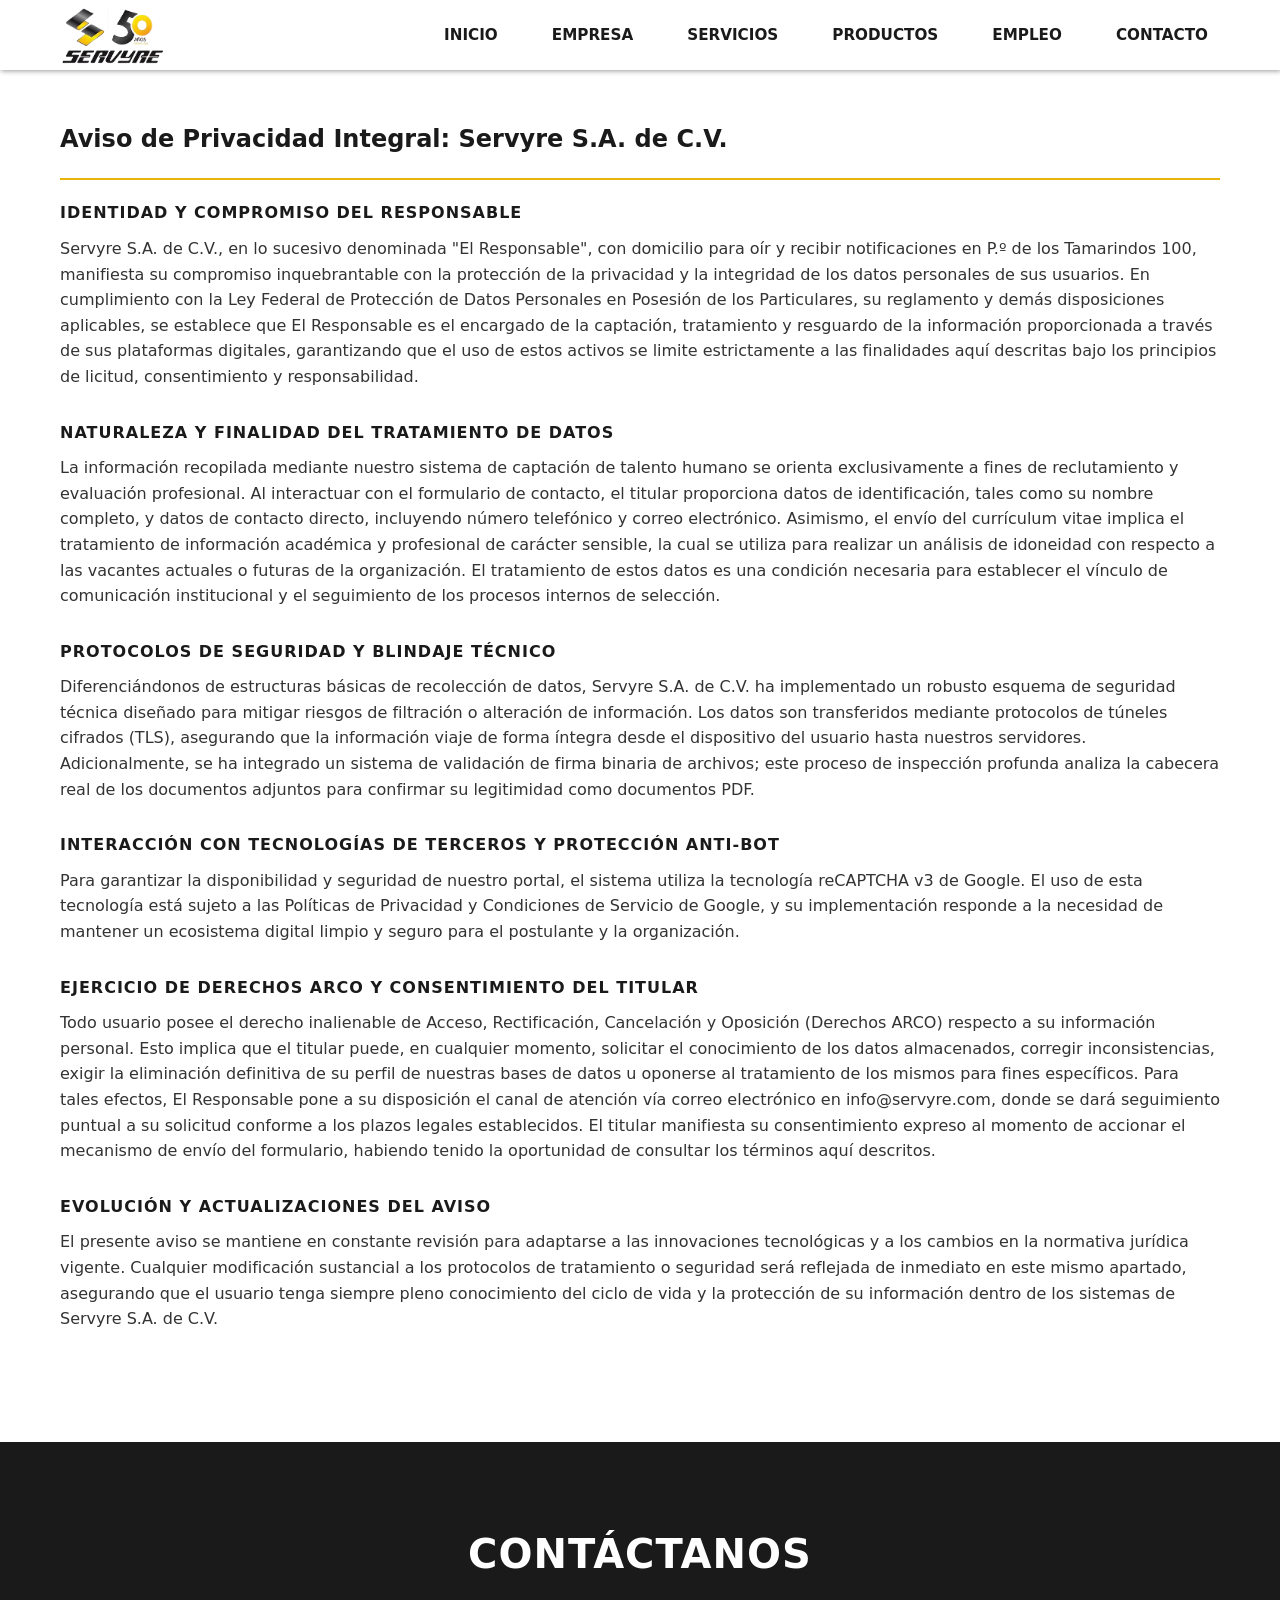
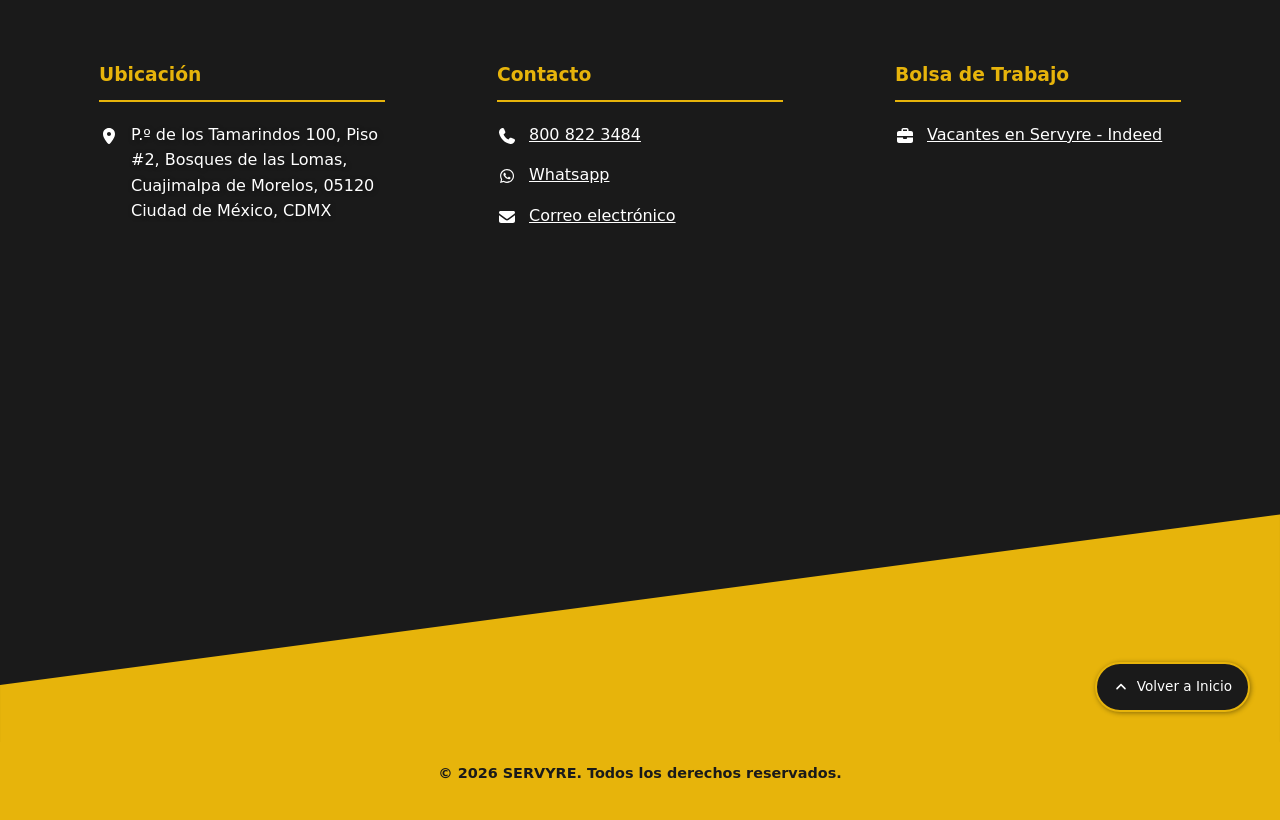
==== aviso-de-privacidad.html @ 7cbb226f "feat: agregar informacion de aviso de privacidad con estilos responsive" ====
<!DOCTYPE html>
<html lang="es">

<head>
    <meta charset="UTF-8">
    <meta name="viewport" content="width=device-width, initial-scale=1.0">
    <meta name="description"
        content="SERVYRE - Líderes en infraestructura vial en México. Especialistas en señalización, semaforización, mantenimiento vial y sistemas inteligentes de transporte. Más de 50 años de experiencia.">
    <!-- CSS principal DESPUÉS -->
    <link rel="stylesheet" href="css/styles.css">
    <!-- Icons -->
    <link rel="icon" href="img/favicon-servyre.png" sizes="32x32" type="image/png">
    <link rel="apple-touch-icon" href="img/favicon-servyre.png">

    <title>SERVYRE - Aviso de Privacidad</title>

</head>

<body>

    <!-- Header -->
    <header>
        <div class="container">
            <nav>
                <a href="index.html" class="logo" aria-label="Inicio - Servyre"></a>
                <div class="nav-links" id="navLinks">
                    <a href="index.html">Inicio</a>
                    <a href="empresa.html">Empresa</a>
                    <a href="#servicios">Servicios</a>
                    <a href="index.html#productos">Productos</a>
                    <a href="empleo.html">Empleo</a>
                    <a href="#contacto">Contacto</a>
                </div>
                <div class="mobile-toggle" id="mobileToggle">
                    <img src="assets/icons/toggle.svg" alt="menu">
                </div>
            </nav>
        </div>
    </header>


    <main>
        <!-- Aviso de Privacidad Section -->
        <section id="inicio" class="privacidad-section">
            <div class="container">
                    <h1>Aviso de Privacidad Integral: Servyre S.A. de C.V.</h1>
                <div class="privacidad-text">
                    <h2>Identidad y Compromiso del Responsable</h2>
                    <p>
                        Servyre S.A. de C.V., en lo sucesivo denominada "El
                        Responsable", con domicilio para oír y recibir notificaciones en P.º de los Tamarindos 100,
                        manifiesta su compromiso inquebrantable con la protección de la privacidad y la integridad de
                        los datos personales de sus usuarios. En cumplimiento con la Ley Federal de Protección de Datos Personales en Posesión de los Particulares, su reglamento y demás disposiciones aplicables, se establece
                        que El Responsable es el encargado de la captación, tratamiento y resguardo de la información
                        proporcionada a través de sus plataformas digitales, garantizando que el uso de estos activos se
                        limite estrictamente a las finalidades aquí descritas bajo los principios de licitud,
                        consentimiento y responsabilidad.
                    </p>
                    <h2>Naturaleza y Finalidad del Tratamiento de Datos</h2>
                    <p>
                        La información recopilada mediante nuestro
                        sistema de captación de talento humano se orienta exclusivamente a fines de reclutamiento y
                        evaluación profesional. Al interactuar con el formulario de contacto, el titular proporciona
                        datos de identificación, tales como su nombre completo, y datos de contacto directo, incluyendo
                        número telefónico y correo electrónico. Asimismo, el envío del currículum vitae implica el
                        tratamiento de información académica y profesional de carácter sensible, la cual se utiliza para
                        realizar un análisis de idoneidad con respecto a las vacantes actuales o futuras de la
                        organización. El tratamiento de estos datos es una condición necesaria para establecer el
                        vínculo de comunicación institucional y el seguimiento de los procesos internos de selección.
                    </p>
                    <h2>Protocolos de Seguridad y Blindaje Técnico</h2>
                    <p>
                        Diferenciándonos de estructuras básicas de
                        recolección de datos, Servyre S.A. de C.V. ha implementado un robusto esquema de seguridad
                        técnica diseñado para mitigar riesgos de filtración o alteración de información. Los datos son
                        transferidos mediante protocolos de túneles cifrados (TLS), asegurando que la información viaje
                        de forma íntegra desde el dispositivo del usuario hasta nuestros servidores. Adicionalmente, se
                        ha integrado un sistema de validación de firma binaria de archivos; este proceso de inspección
                        profunda analiza la cabecera real de los documentos adjuntos para confirmar su legitimidad como
                        documentos PDF.
                    </p>
                    <h2>Interacción con Tecnologías de Terceros y Protección Anti-Bot </h2>
                    <p>
                        Para garantizar la disponibilidad
                        y seguridad de nuestro portal, el sistema utiliza la tecnología reCAPTCHA v3 de Google. El uso de
                        esta tecnología está sujeto a las Políticas de Privacidad y Condiciones de Servicio de Google, y
                        su implementación responde a la necesidad de mantener un ecosistema digital limpio y seguro para
                        el postulante y la organización.
                    </p>
                    <h2>Ejercicio de Derechos ARCO y Consentimiento del Titular</h2>
                    <p>
                        Todo usuario posee el derecho
                        inalienable de Acceso, Rectificación, Cancelación y Oposición (Derechos ARCO) respecto a su
                        información personal. Esto implica que el titular puede, en cualquier momento, solicitar el
                        conocimiento de los datos almacenados, corregir inconsistencias, exigir la eliminación
                        definitiva de su perfil de nuestras bases de datos u oponerse al tratamiento de los mismos para
                        fines específicos. Para tales efectos, El Responsable pone a su disposición el canal de atención
                        vía correo electrónico en info@servyre.com, donde se dará seguimiento puntual a su
                        solicitud conforme a los plazos legales establecidos. El titular manifiesta su consentimiento
                        expreso al momento de accionar el mecanismo de envío del formulario, habiendo tenido la
                        oportunidad de consultar los términos aquí descritos.
                    </p>
                    <h2>Evolución y Actualizaciones del Aviso </h2>
                    <p>
                        El presente aviso se mantiene en constante revisión para
                        adaptarse a las innovaciones tecnológicas y a los cambios en la normativa jurídica vigente.
                        Cualquier modificación sustancial a los protocolos de tratamiento o seguridad será reflejada de
                        inmediato en este mismo apartado, asegurando que el usuario tenga siempre pleno conocimiento del
                        ciclo de vida y la protección de su información dentro de los sistemas de Servyre S.A. de C.V.
                    </p>
                </div>
            </div>
        </div>
        </section>
    </main>

    
    <!-- Footer -->
    <!-- Contact Section -->
    <footer>
        <section id="contacto" class="contact">
            <div class="container">
                <h2>Contáctanos</h2>
                <div class="contact-flex">
                    <div class="contact-texts">
                        <h3>Ubicación</h3>
                        <div class="contact-item">
                            <img src="assets/icons/location.svg" alt="Ubicacion" class="icon">
                            <p>P.º de los Tamarindos 100, Piso #2, Bosques de las Lomas, Cuajimalpa de Morelos, 05120
                                Ciudad
                                de México, CDMX</p>
                        </div>
                    </div>
                    <div class="contact-texts">
                        <h3>Contacto</h3>
                        <div class="contact-item">
                            <img src="assets/icons/phone.svg" alt="Telefono" class="icon">
                            <a href="tel:8008223484">800 822 3484</a>
                        </div>
                        <div class="contact-item">
                            <img src="assets/icons/whatsapp.svg" alt="Telefono" class="icon">
                            <a href="https://wa.me/525514739833" target="_blank">Whatsapp</a>
                        </div>
                        <div class="contact-item">
                            <img src="assets/icons/email.svg" alt="Correo" class="icon">
                            <a
                                href="mailto:info@servyre.com?subject=Consulta%20desde%20la%20Web&body=Hola,%20quisiera%20informaci%C3%B3n%20sobre...">Correo
                                electrónico</a>
                        </div>
                    </div>
                    <div class="contact-texts">
                        <h3>Bolsa de Trabajo</h3>
                        <div class="contact-item">
                            <img src="assets/icons/job.svg" alt="Correo" class="icon">
                            <a href="https://mx.indeed.com/cmp/Grupo-Servyre-S.a-De-C.v" target="_blank">Vacantes en
                                Servyre
                                - Indeed</a>
                        </div>
                    </div>
                </div>

            </div>
            <a href="#inicio" class="btn--inicio" aria-label="Volver al inicio de la página">
                <img src="assets/icons/angle-up.svg" class="icon" alt="">
                Volver a Inicio
            </a>
            <div class="wave"></div>
        </section>

        <div class="footer">
            <div class="container">
                <p>&copy; 2026 SERVYRE. Todos los derechos reservados.</p>
            </div>
        </div>
    </footer>

    <script src="js/script.js" defer></script>
</body>

</html>
---- css/styles.css ----
@font-face {
    font-family: 'Roboto-Regular';
    src: url(../assets/fonts/roboto/Roboto-Regular.woff2) format('woff2');
    font-weight: normal;
    font-style: normal;
    font-display: swap;
}

@font-face {
    font-family: 'Roboto-Bold';
    src: url(../assets/fonts/roboto/Roboto-Bold.woff2) format('woff2');
    font-weight: normal;
    font-style: normal;
    font-display: swap;
}

@font-face {
    font-family: 'Roboto-SemiBold';
    src: url(../assets/fonts/roboto/Roboto-SemiBold.woff2) format('woff2');
    font-weight: normal;
    font-style: normal;
    font-display: swap;
}

@font-face {
    font-family: 'OpenSans-Regular';
    src: url(../assets/fonts/open-sans/OpenSans-Regular.woff2) format('woff2');
    font-weight: normal;
    font-style: normal;
    font-display: swap;
}

@font-face {
    font-family: 'OpenSans-SemiBold';
    src: url(../assets/fonts/open-sans/OpenSans-SemiBold.woff2) format('woff2');
    font-weight: normal;
    font-style: normal;
    font-display: swap;
}



/* VARIABLES */
:root {
    --primary-color: #e7b40b;
    --accent-color: #ffcc00;
    --dark-color: #1a1a1a;
    --light-color: #f4f4f4;
    --white: #ffffff;
    --text-color: #333333;
    --text-light: #666666;
    --font-heading: 'Roboto', system-ui, sans-serif;
    --font-body: 'Open Sans', system-ui, sans-serif;
    --font-text: 'Segoe UI', Tahoma, Geneva, Verdana, sans-serif;
    --section-padding: 80px 0;
    --transition: all 0.3s ease;
    --shadow: 1px 1px 5px rgba(0, 0, 0, 0.400);
    --gradient: linear-gradient(162deg,rgba(26, 26, 26, 1) 65%, rgba(176, 176, 176, 1) 100%);
}

/* RESET Y BASE */
* {
    margin: 0;
    padding: 0;
    box-sizing: border-box;
}

body {
    font-family: var(--font-body);
    color: var(--text-color);
    line-height: 1.6;
    background-color: var(--white);
    overflow-x: hidden;
}

a {
    text-decoration: none;
    color: inherit;
    transition: var(--transition);
}

ul {
    list-style: none;
}

img {
    max-width: 100%;
    height: auto;
    display: block;
}

/* TIPOGRAFÍA */
h1, h2, h3, h4, h5, h6 {
    font-family: var(--font-heading);
    color: var(--dark-color);
    margin-bottom: 20px;
    font-weight: 700;
}

h2 {
    font-size: 2.5rem;
    text-align: center;
    text-transform: uppercase;
    letter-spacing: 1px;
}

p {
    margin-bottom: 15px;
}

/* UTILIDADES */
.container {
    max-width: 1200px;
    margin: 0 auto;
    padding: 0 20px;
}

.mt-10 {
    margin-top: 10px;
}

.hidden {
    display: none !important;
}

.required {
    color: #ff0000;
}

/* BOTONES */
.btn {
    display: inline-block;
    padding: 12px 30px;
    background-color: var(--primary-color);
    color: var(--dark-color);
    font-family: var(--font-heading);
    font-weight: 600;
    text-transform: uppercase;
    letter-spacing: 1px;
    border: 2px solid transparent;
    transition: var(--transition);
}

.btn:hover {
    box-shadow: var(--shadow);
    transform: translateY(-2px);
}

.btn-secundario {
    display: inline-block;
    background-color: var(--primary-color);
    color: var(--dark-color);
    padding: 12px 24px;
    font-family: var(--font-heading);
    font-weight: 600;
    text-transform: uppercase;
    letter-spacing: 0.5px;
    transition: all 0.3s ease;
}

.btn-secundario:hover {
    transform: translateY(-2px);
    box-shadow: 0 8px 20px rgba(0, 0, 0, 0.3);
}

.btn--inicio {
    font-family: var(--font-heading);
    display: flex;
    position: absolute;
    align-items: center;
    bottom: 30px;
    right: 30px;
    font-size: 0.85rem;
    padding: 12px 16px;
    background-color: var(--dark-color);
    border: 2px solid var(--primary-color);
    box-shadow: var(--shadow);
    z-index: 50;
    gap: 8px;
    border-radius: 50px;
    transition: var(--transition);
    color: var(--white);
}

.btn--inicio img {
    margin: 0;
    width: 16px;
    height: 16px;
}

.btn--inicio:hover {
    color: var(--primary-color);
    transform: translateY(-3px);
    box-shadow: 0 8px 20px rgba(0, 0, 0, 0.4);
}

/* TOP INFO BAR */
.top-info-bar {
    display: block;
    position: fixed;
    top: 0;
    left: 0;
    width: 100%;
    background-color: var(--primary-color);
    color: var(--dark-color);
    z-index: 1001;
    padding: 5px 0;
    transition: transform 0.3s ease, opacity 0.3s ease;
}

.top-info-bar.hidden {
    transform: translateY(-100%);
    opacity: 0;
}

.top-info-content {
    display: flex;
    justify-content: right;
    align-items: center;
    gap: 30px;
    flex-wrap: wrap;
}

.top-info-item {
    display: flex;
    align-items: center;
    gap: 8px;
    font-size: 0.9rem;
    font-family: var(--font-body);
    font-weight: 600;
}

.top-info-icon {
    width: 16px;
    height: 16px;
    filter: brightness(0) invert(0);
}

.top-info-item a {
    color: var(--dark-color);
    transition: color 0.3s ease;
}

.top-info-item a:hover {
    color: var(--primary-color);
}

/* HEADER */
header {
    position: fixed;
    top: 0;  /* Por defecto en 0 para todas las páginas */
    left: 0;
    width: 100%;
    background-color: rgba(255, 255, 255, 0.95);
    box-shadow: var(--shadow);
    z-index: 1000;
    padding: 5px 0;
    transition: top 0.3s ease;
}

/* Solo en index.html (con clase .has-top-bar) */
body.has-top-bar header {
    top: 30px;
}

body.has-top-bar header.scrolled {
    top: 0;
}

/* Ocultar top bar en páginas que no la tienen */
body:not(.has-top-bar) .top-info-bar {
    display: none !important;
}

nav {
    display: flex;
    justify-content: space-between;
    align-items: center;
}

.logo {
    background-image: url(../img/logo-servyre.webp);
    background-repeat: no-repeat;
    background-size: contain;
    background-position: left center;
    width: 180px;
    height: 60px;
    flex-shrink: 0;
}

.nav-links {
    display: flex;
    gap: 30px;
    align-items: center;
}

.nav-links a {
    font-family: var(--font-body);
    font-weight: 600;
    color: var(--dark-color);
    font-size: 0.95rem;
    text-transform: uppercase;
    padding: 5px 12px;
    transition: var(--transition);
}

.nav-links a:hover {
    color: var(--primary-color);
}

.nav-links--active {
    border-bottom: 2px solid var(--primary-color);
}

.mobile-toggle {
    display: none;
    font-size: 1.8rem;
    color: var(--primary-color);
    cursor: pointer;
    padding: 8px;
    border-radius: 4px;
    transition: var(--transition);
}

.mobile-toggle:hover {
    background-color: rgba(234, 230, 102, 0.1);
}

.mobile-toggle img {
    width: 24px;
    height: 24px;
    display: block;
}

.mobile-toggle:hover {
    background-color: rgba(234, 230, 102, 0.1);
}

/* HERO SECTION */
.hero {
    position: relative;
    height: 100vh;
    min-height: 600px;
    display: flex;
    align-items: center;
    justify-content: center;
    text-align: center;
    color: var(--white);
    margin-bottom: 0;
    overflow: hidden;
}

.hero-picture {
    position: absolute;
    top: 0;
    left: 0;
    width: 100%;
    height: 100%;
    z-index: 0;
}

.hero-bg-image {
    width: 100%;
    height: 100%;
    object-fit: cover;
    filter: brightness(0.6);
}

.hero::before {
    content: '';
    position: absolute;
    top: 0;
    left: 0;
    width: 100%;
    height: 100%;
    background: linear-gradient(rgba(0, 0, 0, 0.3), rgba(0, 0, 0, 0.6));
    z-index: 1;
}

.hero-content {
    position: relative;
    z-index: 2;
}

.hero-content h1 {
    font-size: 3.5rem;
    color: var(--white);
    margin-bottom: 20px;
    text-transform: uppercase;
    text-shadow: 2px 2px 4px rgba(0, 0, 0, 0.5);
    line-height: 1.2;
}

.hero-content p {
    font-size: 1.2rem;
    margin-bottom: 30px;
    max-width: 800px;
    margin-left: auto;
    margin-right: auto;
    text-shadow: 1px 1px 3px rgba(0, 0, 0, 0.5);
}

/* ABOUT SECTION */
.about {
    padding: var(--section-padding);
    background-color: var(--white);
}

.about-grid {
    display: grid;
    grid-template-columns: 1fr 1fr;
    gap: 50px;
    align-items: center;
}

.about-text h2 {
    text-align: left;
}

.about-text p {
    line-height: 1.8;
    color: var(--text-color);
}

/* EMPRESA SECTION */
.empresa-section {
    background-color: #fff;
    padding: 40px 0 60px;
}

.empresa-header h1 {
    font-size: 2.5rem;
    color: var(--dark-color);
    border-bottom: 2px solid var(--primary-color);
    padding: var(--section-padding);
    padding-bottom: 5px;
    margin-bottom: 50px;
    font-family: var(--font-heading);
}

.empresa-content {
    display: grid;
    grid-template-columns: 1fr 1.2fr;
    gap: 40px;
    align-items: start;
    margin-bottom: 40px;
}

.empresa-text {
    line-height: 1.8;
}

.empresa-text p {
    font-size: 1.05rem;
    color: #555;
    margin: 0;
}

.empresa-image {
    width: 100%;
    margin: 0;
    overflow: hidden;
    border-radius: 2px;
    box-shadow: 0 4px 15px rgba(0, 0, 0, 0.1);
}

.empresa-image img {
    width: 100%;
    height: 100%;
    max-height: 350px;
    object-fit: cover;
    display: block;
    transition: transform 0.3s ease;
}

.empresa-footer {
    line-height: 1.8;
}

.empresa-footer p {
    font-size: 1.05rem;
    color: #555;
    margin: 0;
}

/* EXPERIENCE BANNER */
.experience-section {
    position: relative;
    min-height: 60vh;
    display: flex;
    align-items: center;
    justify-content: center;
    background-image: url(../img/hero-empresa.webp);
    background-position: center;
    background-repeat: no-repeat;
    background-size: cover;
    background-attachment: fixed;
    overflow: hidden;
}

.experience-overlay {
    position: absolute;
    top: 0;
    left: 0;
    width: 100%;
    height: 100%;
    background: linear-gradient(
        135deg,
        rgba(0, 0, 0, 0.7) 0%,
        rgba(0, 0, 0, 0.5) 50%,
        rgba(0, 0, 0, 0.7) 100%
    );
    z-index: 1;
}

.experience-section .container {
    position: relative;
    z-index: 2;
}

.experience-content {
    max-width: 900px;
    margin: 0 auto;
    text-align: center;
    padding: 60px 20px;
}

.experience-title {
    font-size: 2.2rem;
    font-weight: 700;
    line-height: 1.4;
    color: var(--white);
    font-family: var(--font-heading);
    text-shadow: 2px 2px 8px rgba(0, 0, 0, 0.8);
    margin: 0 0 30px 0;
    animation: fadeInUp 0.8s ease-out;
}

.experience-subtitle {
    font-size: 1.15rem;
    font-family: var(--font-body);
    font-weight: 400;
    line-height: 1.7;
    color: #f0f0f0;
    text-shadow: 1px 1px 6px rgba(0, 0, 0, 0.7);
    margin: 0;
    animation: fadeInUp 1s ease-out 0.2s both;
}

@keyframes fadeInUp {
    from {
        opacity: 0;
        transform: translateY(30px);
    }
    to {
        opacity: 1;
        transform: translateY(0);
    }
}

/* CAROUSEL */
.carousel-container {
    position: relative;
    width: 100%;
    height: 400px;
    border-radius: 8px;
    overflow: hidden;
    box-shadow: var(--shadow);
}

.carousel-wrapper {
    position: relative;
    width: 100%;
    height: 100%;
}

.carousel-slide {
    position: absolute;
    top: 0;
    left: 0;
    width: 100%;
    height: 100%;
    opacity: 0;
    transition: opacity 0.6s ease-in-out;
}

.carousel-slide.active {
    opacity: 1;
    z-index: 1;
}

.carousel-slide picture {
    width: 100%;
    height: 100%;
    display: block;
}

.carousel-slide picture img,
.carousel-slide img {
    width: 100%;
    height: 100%;
    object-fit: cover;
}

.carousel-btn {
    position: absolute;
    top: 50%;
    transform: translateY(-50%);
    background-color: rgba(0, 0, 0, 0.5);
    border: none;
    width: 40px;
    height: 40px;
    border-radius: 50%;
    cursor: pointer;
    display: flex;
    align-items: center;
    justify-content: center;
    z-index: 10;
    transition: all 0.3s ease;
    backdrop-filter: blur(4px);
}

.carousel-btn:hover {
    background-color: var(--primary-color);
    transform: translateY(-50%) scale(1.1);
}

.carousel-btn--prev {
    left: 15px;
}

.carousel-btn--next {
    right: 15px;
}

.carousel-indicators {
    position: absolute;
    bottom: 20px;
    left: 50%;
    transform: translateX(-50%);
    display: flex;
    gap: 10px;
    z-index: 10;
}

.indicator {
    width: 12px;
    height: 12px;
    border-radius: 50%;
    border: 2px solid var(--white);
    background-color: rgba(255, 255, 255, 0.3);
    cursor: pointer;
    transition: all 0.3s ease;
    padding: 0;
}

.indicator:hover {
    background-color: rgba(255, 255, 255, 0.6);
    transform: scale(1.2);
}

.indicator.active {
    background-color: var(--primary-color);
    border-color: var(--primary-color);
    width: 30px;
    border-radius: 6px;
}

/* MISIÓN, VISIÓN, VALORES */
.mvv__component {
    width: 100%;
    padding: 60px 20px;
    display: flex;
    flex-direction: column;
    justify-content: center;
    align-items: center;
    gap: 30px;
}

.mvv__component .container {
    max-width: 1200px;
    width: 100%;
    display: flex;
    flex-direction: column;
    align-items: center;
    gap: 30px;
}

.mvv__buttons {
    display: flex;
    flex-direction: row;
    justify-content: center;
    align-items: center;
    width: 100%;
    max-width: 800px;
    gap: 10px;
}

.mvv__button {
    flex: 1;
    background: #fff;
    font-family: var(--font-heading);
    font-size: 1.1rem;
    padding: 1rem 1.5rem;
    border: 2px solid #e0e0e0;
    border-radius: 6px;
    cursor: pointer;
    transition: all 0.3s ease;
    white-space: nowrap;
}

.mvv__button:hover {
    border-color: var(--primary-color);
    transform: translateY(-2px);
}

.mvv__info {
    width: 100%;
    max-width: 900px;
}

.mvv__button--active {
    background: var(--primary-color);
    color: var(--dark-color);
    border-color: var(--primary-color);
    box-shadow: var(--shadow);
    font-weight: bold;
}

.mvv__text {
    display: none;
    opacity: 0;
    padding: 2rem 3rem;
    background: #f9f9f9;
    border-radius: 8px;
    transition: opacity 0.3s ease;
}

.mvv__text--active {
    display: block;
    opacity: 1;
}

.mvv__text p {
    line-height: 1.8;
    font-size: 1.05rem;
    text-align: justify;
}

/* SERVICES SECTION */
.services {
    background: var(--gradient);
    padding: var(--section-padding);
}

.services h2 {
    color: var(--white);
}

.services-grid {
    display: grid;
    grid-template-columns: repeat(auto-fit, minmax(300px, 1fr));
    gap: 30px;
    margin-top: 50px;
}

.service-card {
    background: var(--white);
    padding: 30px;
    border-radius: 8px;
    box-shadow: 0 5px 15px rgba(0, 0, 0, 0.05);
    transition: var(--transition);
    text-align: center;
}

.service-card:hover {
    transform: translateY(-10px);
    box-shadow: 0 15px 30px rgba(0, 0, 0, 0.1);
}

.service-icon {
    margin: 0 auto;
    margin-bottom: 10px;
    width: 40px;
    height: 40px;
}

.service-card h3 {
    font-size: 1.2rem;
    margin-bottom: 15px;
    color: var(--dark-color);
}

.service-card p {
    line-height: 1.6;
    color: var(--text-light);
}

/* PRODUCTS SECTION */
.products {
    padding: 80px 20px;
}

.products-grid {
    display: grid;
    grid-template-columns: repeat(auto-fit, minmax(260px, 1fr));
    grid-auto-rows: auto;
    grid-auto-flow: dense;
    gap: 20px;
    margin-top: 40px;
}

.product-card {
    background-color: #ffffff;
    border-radius: 8px;
    padding: 1.5rem;
    display: flex;
    flex-direction: column;
    justify-content: center;
    box-shadow: var(--shadow);
    transition: transform 0.2s ease, box-shadow 0.2s ease;
}

.product-card:hover {
    box-shadow: -5px 0 0 0 var(--primary-color);
    transform: translateX(5px);
}

.product-card h3 {
    font-size: 1.1rem;
    font-family: var(--font-heading);
    font-weight: 600;
    margin-bottom: 0.8rem;
    line-height: 1.3;
    color: var(--dark-color);
}

.product-card p {
    font-family: var(--font-body);
    font-size: 0.95rem;
    line-height: 1.5;
    color: #555;
}

.product-card--tall {
    grid-row: span 2;
}

/* TIMELINE SECTION */
.timeline-section {
    padding: 80px 0;
    background: linear-gradient(to bottom, #1a1a1a 0%, #2a2a2a 100%);
}

.timeline-section h2 {
    text-align: center;
    font-size: 2.5rem;
    margin-bottom: 10px;
    color: var(--white);
}

.timeline-subtitle {
    text-align: center;
    color: #ccc;
    font-size: 1.1rem;
    margin-bottom: 60px;
}

.timeline {
    position: relative;
    max-width: 960px;
    margin: 0 auto;
    padding: 40px 0;
}

.timeline::before {
    content: '';
    position: absolute;
    left: 50%;
    transform: translateX(-50%);
    width: 2px;
    height: 100%;
    background: linear-gradient(
        to bottom,
        var(--primary-color) 0%,
        var(--primary-color) 100%
    );
    box-shadow: 0 0 8px rgba(234, 230, 102, 0.25);
}

.timeline-item {
    display: grid;
    grid-template-columns: 1fr auto 1fr;
    gap: 25px;
    margin-bottom: 50px;
    align-items: center;
    position: relative;
}

.timeline-item--right .timeline-content {
    grid-column: 1;
    text-align: right;
    padding-right: 20px;
}

.timeline-item--right .timeline-marker {
    grid-column: 2;
}

.timeline-item--right .timeline-image {
    grid-column: 3;
}

.timeline-item--left .timeline-image {
    grid-column: 1;
}

.timeline-item--left .timeline-marker {
    grid-column: 2;
}

.timeline-item--left .timeline-content {
    grid-column: 3;
    text-align: left;
    padding-left: 20px;
}

.timeline-content {
    background: #2a2a2a;
    color: #e0e0e0;
    padding: 18px;
    border-radius: 10px;
    box-shadow: 0 3px 15px rgba(0, 0, 0, 0.08);
    transition: all 0.3s ease;
    position: relative;
}

.timeline-content:hover {
    transform: translateY(-5px);
    box-shadow: 0 6px 25px rgba(0, 0, 0, 0.12);
}

.timeline-item--right .timeline-content::after {
    content: '';
    position: absolute;
    right: -12px;
    top: 50%;
    transform: translateY(-50%);
    width: 0;
    height: 0;
    border-top: 12px solid transparent;
    border-bottom: 12px solid transparent;
    border-left: 12px solid #ffffff;
}

.timeline-item--left .timeline-content::after {
    content: '';
    position: absolute;
    left: -12px;
    top: 50%;
    transform: translateY(-50%);
    width: 0;
    height: 0;
    border-top: 12px solid transparent;
    border-bottom: 12px solid transparent;
    border-right: 12px solid #ffffff;
}

.timeline-year {
    display: inline-block;
    background: var(--primary-color);
    color: var(--dark-color);
    padding: 6px 16px;
    border-radius: 30px;
    font-weight: bold;
    font-size: 0.85rem;
    margin-bottom: 12px;
    font-family: var(--font-heading);
    box-shadow: 0 2px 8px rgba(234, 230, 102, 0.25);
}

.timeline-content h3 {
    font-size: 1.15rem;
    color: var(--white);
    margin-bottom: 10px;
    font-family: var(--font-heading);
    line-height: 1.3;
}

.timeline-content p {
    color: #ccc;
    line-height: 1.6;
    font-size: 0.95rem;
    margin: 0;
}

.timeline-marker {
    position: relative;
    z-index: 10;
}

.timeline-dot {
    width: 18px;
    height: 18px;
    background: var(--primary-color);
    border: 3px solid #fff;
    border-radius: 50%;
    box-shadow: 0 0 0 3px var(--primary-color),
                0 0 15px rgba(234, 230, 102, 0.4);
    transition: all 0.3s ease;
}

.timeline-item:hover .timeline-dot {
    transform: scale(1.2);
    box-shadow: 0 0 0 5px var(--primary-color),
                0 0 25px rgba(234, 230, 102, 0.6);
}

.timeline-image {
    width: 100%;
    height: 180px;
    border-radius: 10px;
    overflow: hidden;
    box-shadow: 0 3px 15px rgba(0, 0, 0, 0.12);
    transition: all 0.3s ease;
}

.timeline-image:hover {
    transform: scale(1.03);
    box-shadow: 0 6px 25px rgba(0, 0, 0, 0.2);
}

.timeline-image img {
    width: 100%;
    height: 100%;
    object-fit: cover;
    display: block;
}

/* CLIENTS SECTION */
.clients-section {
    background-color: #fff;
    padding: var(--section-padding);
}

.clients-text {
    font-family: var(--font-heading);
    display: flex;
    align-items: center;
    justify-content: center;
    text-align: center;
    margin-bottom: 40px;
}

.clients-logos {
    display: flex;
    align-items: center;
    justify-content: center;
    flex-wrap: wrap;
    gap: 30px;
}

.logo-item {
    max-width: 200px;
    max-height: 80px;
    width: 100%;
    height: 100%;
    object-fit: contain;
}

/* UBICACIÓN SECTION */
.ubication {
    width: 100%;
    padding: 60px 0;
    background-color: #fff;
}

.ubication h2 {
    text-align: center;
    font-size: 2.5rem;
    color: var(--dark-color);
    font-family: var(--font-heading);
    margin-bottom: 40px;
    position: relative;
    padding-bottom: 15px;
}

.ubication h2::after {
    content: '';
    position: absolute;
    bottom: 0;
    left: 50%;
    transform: translateX(-50%);
    width: 80px;
    height: 3px;
    background-color: var(--primary-color);
    border-radius: 4px;
}

.ubication-content {
    display: grid;
    grid-template-columns: 1.5fr 1fr 1.2fr;
    gap: 25px;
    align-items: stretch;
}

.ubication-map {
    width: 100%;
    height: 350px;
    border-radius: 6px;
    overflow: hidden;
    box-shadow: 0 8px 25px rgba(0, 0, 0, 0.12);
    transition: all 0.3s ease;
}

.ubication-map:hover {
    box-shadow: 0 12px 35px rgba(0, 0, 0, 0.18);
    transform: translateY(-2px);
}

.ubication-map iframe {
    display: block;
    width: 100%;
    height: 100%;
    border: none;
}

.ubication-info {
    padding: 10px;
    background: linear-gradient(135deg, #fafafa 0%, #ffffff 100%);
    border-radius: 6px;
    border-left: 5px solid var(--primary-color);
    box-shadow: 0 4px 20px rgba(0, 0, 0, 0.08);
    transition: all 0.3s ease;
    display: flex;
    flex-direction: column;
}

.ubication-info:hover {
    box-shadow: 0 6px 28px rgba(0, 0, 0, 0.12);
}

.ubication-address {
    font-size: 1rem;
    color: #444;
    line-height: 1.7;
    margin: 0 0 20px 0;
    font-weight: 600;
}

.ubication-contact {
    display: flex;
    flex-direction: column;
    gap: 12px;
    flex: 1;
}

.ubication-contact .contact-item {
    display: flex;
    align-items: center;
    gap: 12px;
    padding: 12px 14px;
    background-color: #fff;
    border-radius: 6px;
    border: 1px solid #e5e5e5;
    transition: all 0.3s ease;
    cursor: pointer;
}

.ubication-contact .contact-item:hover {
    transform: translateX(8px);
    box-shadow: 0 4px 15px rgba(0, 0, 0, 0.1);
    border-color: var(--primary-color);
    background-color: #fefefe;
}

.ubication-contact .contact-item .icon--ubication {
    width: 22px;
    height: 22px;
    flex-shrink: 0;
    filter: brightness(0) saturate(100%);
    transition: filter 0.3s ease;
}

.ubication-contact .contact-item:hover .icon--ubication {
    filter: brightness(0) saturate(100%) invert(85%) sepia(47%) saturate(523%) hue-rotate(359deg) brightness(98%) contrast(94%);
}

.ubication-contact .contact-item a {
    color: var(--dark-color);
    text-decoration: none;
    font-size: 0.95rem;
    font-weight: 500;
    transition: color 0.3s ease;
}

.ubication-contact .contact-item:hover a {
    color: var(--primary-color);
}

.ubication-image {
    width: 100%;
    height: 350px;
    border-radius: 6px;
    overflow: hidden;
    box-shadow: 0 8px 25px rgba(0, 0, 0, 0.12);
    transition: all 0.3s ease;
}

.ubication-image:hover {
    box-shadow: 0 12px 35px rgba(0, 0, 0, 0.18);
    transform: translateY(-2px);
}

.ubication-image img {
    width: 100%;
    height: 100%;
    object-fit: cover;
    display: block;
    transition: transform 0.4s ease;
}

.ubication-image:hover img {
    transform: scale(1.08);
}

/* CONTACT SECTION */
.contact {
    position: relative;
    min-height: 100vh;
    background-color: var(--dark-color);
    padding: var(--section-padding);
    padding-bottom: 120px;
    color: var(--white);
    text-align: center;
    overflow: hidden;
}

.contact .container {
    position: relative;
    z-index: 20;
}

.contact h2 {
    color: var(--white);
    margin-bottom: 50px;
}

.contact-flex {
    display: flex;
    align-items: flex-start;
    flex-wrap: wrap;
    gap: 3rem;
    justify-content: center;
}

.contact-texts {
    flex: 1;
    min-width: 250px;
    max-width: 350px;
    text-align: left;
    padding: 1.5rem 2rem;
    border-radius: 8px;
}

.contact-texts h3 {
    font-family: var(--font-heading);
    color: var(--primary-color);
    border-bottom: 2px solid var(--primary-color);
    padding-bottom: 10px;
    margin-bottom: 20px;
}

.contact-item {
    display: flex;
    align-items: flex-start;
    gap: 12px;
    margin-bottom: 15px;
}

.icon {
    width: 20px;
    height: 20px;
    flex-shrink: 0;
    margin-top: 4px;
    filter: brightness(0) invert(1);
}

.contact-texts p {
    margin: 0;
    line-height: 1.6;
    font-family: var(--font-body);
    text-shadow: var(--shadow);
}

.contact-texts a {
    text-decoration: underline;
    transition: var(--transition);
}

.contact-texts a:hover {
    color: var(--primary-color);
}

.wave {
    position: absolute;
    bottom: 0;
    right: 0;
    width: 100%;
    height: 250px;
    background: url(../assets/wave-primary.svg);
    background-position: bottom;
    background-size: cover;
    background-repeat: no-repeat;
    z-index: 10;
    pointer-events: none;
}

/* BOLSA DE TRABAJO */
.hero-bolsa {
    min-height: 100vh;
    background: linear-gradient(rgba(0, 0, 0, 0.70), rgba(0, 0, 0, 0.70)), url('../img/bolsa-bg.webp');
    background-size: cover;
    background-position: center;
    background-attachment: fixed;
    display: flex;
    align-items: center;
    justify-content: center;
    color: var(--white);
    margin-bottom: 0;
    padding: 100px 20px 60px;
}

.container-bolsa {
    display: flex;
    align-items: flex-start;
    justify-content: center;
    flex-wrap: wrap;
    padding: 40px 20px;
    gap: 50px;
    max-width: 1400px;
    margin: 0 auto;
}

.bolsa__texts {
    flex: 1;
    min-width: 300px;
    text-align: left;
}

.bolsa__texts h1 {
    color: var(--white);
    font-family: var(--font-heading);
    font-size: 2.5rem;
    margin-bottom: 1.5rem;
    line-height: 1.2;
}

.bolsa__texts p {
    font-family: var(--font-body);
    color: var(--white);
    margin-bottom: 1.2rem;
    line-height: 1.6;
}

.bolsa-texts--warning {
    font-size: 0.85rem;
    font-style: italic;
    margin-bottom: 2rem;
    opacity: 0.9;
}

.bolsa__form {
    flex: 1;
    min-width: 300px;
    max-width: 600px;
    width: 100%;
}

.form {
    background: rgba(255, 255, 255, 0.95);
    backdrop-filter: blur(10px);
    -webkit-backdrop-filter: blur(10px);
    padding: 2.5rem;
    border-radius: 12px;
    box-shadow: 0 20px 60px rgba(0, 0, 0, 0.3);
    border: 1px solid rgba(255, 255, 255, 0.3);
    display: flex;
    flex-direction: column;
    gap: 1.5rem;
}

.form__campo {
    display: flex;
    flex-direction: column;
    gap: 0.5rem;
}

.form__campo label {
    font-family: var(--font-text);
    font-size: 0.9rem;
    font-weight: 600;
    color: var(--dark-color);
}

.form__campo textarea {
    min-height: 90px;
    max-height: 150px;
    resize: none;
}

.form__input {
    font-family: var(--font-body);
    font-size: 0.95rem;
    transition: border 0.2s, box-shadow 0.2s;
    background: rgba(255, 255, 255, 0.9);
    border: 2px solid #d5d5d5;
    padding: 0.9rem 1rem;
}

.form__input:focus {
    outline: none;
    border-color: var(--primary-color);
    box-shadow: 0 0 0 3px rgba(234, 230, 102, 0.15);
}

.form__campo--file {
    position: relative;
    overflow: hidden;
    display: inline-block;
    width: 100%;
}

.form__campo--file input[type=file] {
    position: absolute;
    left: -9999px;
}

.file-label {
    display: flex;
    align-items: center;
    justify-content: center;
    gap: 8px;
    padding: 14px 20px;
    background: #f8f9fa;
    border: 2px dashed #999;
    border-radius: 6px;
    cursor: pointer;
    transition: all 0.3s;
    font-family: var(--font-body);
    font-size: 0.95rem;
    color: var(--dark-color);
}

.file-label:hover {
    background: var(--primary-color);
    border-color: var(--primary-color);
    color: var(--white);
}

.file-name {
    margin-top: 10px;
    font-size: 0.85rem;
    color: #666;
    font-family: var(--font-body);
}

.form__btns {
    display: flex;
    flex-wrap: wrap;
    gap: 15px;
    margin-top: 1rem;
}

.form__btns button {
    flex: 1;
    min-width: 140px;
    padding: 14px 20px;
    color: var(--white);
    font-family: var(--font-heading);
    font-size: 1rem;
    font-weight: 600;
    text-transform: uppercase;
    letter-spacing: 0.5px;
    border: none;
    cursor: pointer;
    transition: all 0.3s ease;
}

.form__btns button[type="submit"] {
    color: var(--dark-color);
}

.form__btns button:hover {
    transform: translateY(-2px);
    box-shadow: 0 8px 20px rgba(0, 0, 0, 0.2);
}

.form__reset {
    background-color: #666;
}

.form__reset:hover {
    background-color: #555;
}

.form__submit {
    background-color: var(--primary-color);
}

.form__submit:hover {
    background-color: #d4c000;
}

.form__submit:disabled {
    background-color: #ccc;
    cursor: not-allowed;
    opacity: 0.6;
}

.form__submit:disabled:hover {
    transform: none;
    box-shadow: none;
}

/* NOTIFICACIONES */
#notificaciones-container {
    position: fixed;
    top: 20px;
    right: 20px;
    z-index: 9999;
    display: flex;
    flex-direction: column;
    gap: 10px;
    pointer-events: none;
}

.notificacion {
    background: white;
    padding: 16px 20px;
    border-radius: 8px;
    box-shadow: 0 10px 40px rgba(0, 0, 0, 0.15);
    display: flex;
    align-items: center;
    gap: 12px;
    min-width: 300px;
    max-width: 400px;
    pointer-events: all;
    animation: slideIn 0.3s ease-out;
    border-left: 4px solid;
    position: relative;
    overflow: hidden;
}

.notificacion::before {
    content: '';
    position: absolute;
    bottom: 0;
    left: 0;
    height: 3px;
    background: currentColor;
    animation: progress 5s linear forwards;
}

.notificacion.success {
    border-color: #10b981;
    color: #065f46;
}

.notificacion.success .notificacion__icono {
    background: #d1fae5;
    color: #10b981;
}

.notificacion.error {
    border-color: #ef4444;
    color: #991b1b;
}

.notificacion.error .notificacion__icono {
    background: #fee2e2;
    color: #ef4444;
}

.notificacion.warning {
    border-color: #f59e0b;
    color: #92400e;
}

.notificacion.warning .notificacion__icono {
    background: #fef3c7;
    color: #f59e0b;
}

.notificacion__icono {
    width: 40px;
    height: 40px;
    border-radius: 50%;
    display: flex;
    align-items: center;
    justify-content: center;
    font-size: 20px;
    flex-shrink: 0;
}

.notificacion__contenido {
    flex: 1;
}

.notificacion__titulo {
    font-weight: 600;
    font-size: 14px;
    margin-bottom: 4px;
    font-family: var(--font-heading);
}

.notificacion__mensaje {
    font-size: 13px;
    opacity: 0.9;
    line-height: 1.4;
    font-family: var(--font-body);
}

.notificacion__cerrar {
    background: none;
    border: none;
    font-size: 20px;
    cursor: pointer;
    opacity: 0.5;
    transition: opacity 0.2s;
    padding: 0;
    width: 24px;
    height: 24px;
    display: flex;
    align-items: center;
    justify-content: center;
    color: inherit;
}

.notificacion__cerrar:hover {
    opacity: 1;
}

.notificacion.saliendo {
    animation: slideOut 0.3s ease-in forwards;
}

@keyframes slideIn {
    from {
        transform: translateX(400px);
        opacity: 0;
    }
    to {
        transform: translateX(0);
        opacity: 1;
    }
}

@keyframes slideOut {
    from {
        transform: translateX(0);
        opacity: 1;
    }
    to {
        transform: translateX(400px);
        opacity: 0;
    }
}

@keyframes progress {
    from {
        width: 100%;
    }
    to {
        width: 0%;
    }
}

/* SPINNER */
#spinner {
    text-align: center;
    padding: 20px;
}

.sk-chase {
    width: 50px;
    height: 50px;
    position: relative;
    animation: sk-chase 2.5s infinite linear both;
    margin: 0 auto;
}

.sk-chase-dot {
    width: 100%;
    height: 100%;
    position: absolute;
    left: 0;
    top: 0;
    animation: sk-chase-dot 2s infinite ease-in-out both;
}

.sk-chase-dot:before {
    content: '';
    display: block;
    width: 25%;
    height: 25%;
    background-color: var(--primary-color);
    border-radius: 100%;
    animation: sk-chase-dot-before 2s infinite ease-in-out both;
}

.sk-chase-dot:nth-child(1) { animation-delay: -1.1s; }
.sk-chase-dot:nth-child(2) { animation-delay: -1s; }
.sk-chase-dot:nth-child(3) { animation-delay: -0.9s; }
.sk-chase-dot:nth-child(4) { animation-delay: -0.8s; }
.sk-chase-dot:nth-child(5) { animation-delay: -0.7s; }
.sk-chase-dot:nth-child(6) { animation-delay: -0.6s; }
.sk-chase-dot:nth-child(1):before { animation-delay: -1.1s; }
.sk-chase-dot:nth-child(2):before { animation-delay: -1s; }
.sk-chase-dot:nth-child(3):before { animation-delay: -0.9s; }
.sk-chase-dot:nth-child(4):before { animation-delay: -0.8s; }
.sk-chase-dot:nth-child(5):before { animation-delay: -0.7s; }
.sk-chase-dot:nth-child(6):before { animation-delay: -0.6s; }

@keyframes sk-chase {
    100% { transform: rotate(360deg); }
}

@keyframes sk-chase-dot {
    80%, 100% { transform: rotate(360deg); }
}

@keyframes sk-chase-dot-before {
    50% { transform: scale(0.4); }
    100%, 0% { transform: scale(1); }
}

/* FOOTER */
.footer {
    background-color: var(--primary-color);
    color: var(--dark-color);
    padding: 20px 0;
    text-align: center;
}

.footer p {
    font-size: 0.9rem;
    font-weight: 600;
}

/* ANIMACIONES */
.fade-in-section {
    opacity: 0;
    transform: translateY(20px);
    transition: opacity 0.6s ease-out, transform 0.6s ease-out;
    will-change: opacity, visibility;
}

.fade-in-section.visible {
    opacity: 1;
    transform: none;
}


/* AVISO DE PRIVACIDAD */
.privacidad-section {
    padding: var(--section-padding);
}

.privacidad-section h1 {
    border-bottom: 2px solid var(--primary-color);
    padding: 40px 0 20px;
}

.privacidad-text {
    display: flex;
    flex-wrap: wrap;
}

.privacidad-text h2 {
    font-size: var(--font-heading);
    margin-bottom: 10px;
}

.privacidad-text p {
    margin: 0 0 30px;
}




/* RESPONSIVE - MOSTRAR TOGGLE MENU (900px y menos) */
@media (max-width: 900px) {
    .mobile-toggle {
        display: block;
        z-index: 1002;
        position: relative;
    }

    .nav-links {
        position: fixed;
        right: -100%;
        top: 70px;
        height: calc(100vh - 70px);
        background-color: rgba(255, 255, 255, 0.98);
        backdrop-filter: blur(10px);
        -webkit-backdrop-filter: blur(10px);
        flex-direction: column;
        width: 280px;
        align-items: center;
        justify-content: flex-start;
        padding-top: 40px;
        transition: right 0.4s ease;
        box-shadow: -5px 0 20px rgba(0, 0, 0, 0.1);
        gap: 0;
        z-index: 999;
    }

    /* Para páginas CON top-info-bar */
    body.has-top-bar .nav-links {
        top: 100px;
        height: calc(100vh - 100px);
    }

    /* Cuando scrollea en páginas con top-info-bar */
    body.has-top-bar header.scrolled .nav-links {
        top: 70px;
        height: calc(100vh - 70px);
    }

    .nav-links a {
        width: 100%;
        text-align: center;
        padding: 18px 20px;
        border-bottom: 1px solid rgba(0, 0, 0, 0.05);
        font-size: 1rem;
    }

    .nav-links.active {
        right: 0;
    }
}

/* RESPONSIVE - TABLETS 1024px */
@media (max-width: 1024px) {
    :root {
        --section-padding: 60px 0;
    }

    .container {
        padding: 0 30px;
    }

    h2 {
        font-size: 2.2rem;
    }

    .hero-content h1 {
        font-size: 3rem;
    }

    .hero-content p {
        font-size: 1.1rem;
    }

    .about-grid {
        gap: 40px;
    }

    .services-grid {
        grid-template-columns: repeat(auto-fit, minmax(280px, 1fr));
        gap: 25px;
    }

    .products-grid {
        grid-template-columns: repeat(auto-fit, minmax(240px, 1fr));
    }

    .mvv__buttons {
        max-width: 700px;
    }

    .mvv__text {
        padding: 2rem;
    }

    .carousel-container {
        height: 350px;
    }

    .empresa-section {
        padding: 40px 0;
    }

    .empresa-header h1 {
        font-size: 2.2rem;
        margin-bottom: 40px;
    }

    .empresa-content {
        gap: 30px;
        margin-bottom: 35px;
    }

    .empresa-text p,
    .empresa-footer p {
        font-size: 1rem;
    }

    .empresa-image img {
        max-height: 300px;
    }

    .experience-section {
        min-height: 55vh;
    }

    .experience-title {
        font-size: 2rem;
    }

    .experience-subtitle {
        font-size: 1.1rem;
    }

    .timeline {
        max-width: 90%;
    }

    .timeline-item {
        gap: 25px;
        margin-bottom: 40px;
    }

    .timeline-content {
        padding: 16px;
    }

    .timeline-content h3 {
        font-size: 1.05rem;
    }

    .timeline-content p {
        font-size: 0.9rem;
    }

    .timeline-image {
        height: 160px;
    }

    .timeline-dot {
        width: 16px;
        height: 16px;
    }

    .ubication {
        padding: 55px 0;
    }

    .ubication h2 {
        font-size: 2.3rem;
        margin-bottom: 35px;
    }

    .ubication-content {
        gap: 22px;
    }

    .ubication-map,
    .ubication-image {
        height: 320px;
    }

    .ubication-info {
        padding: 22px;
    }

    .hero-bolsa {
        padding: 90px 20px 50px;
    }

    .container-bolsa {
        gap: 40px;
        padding: 30px 20px;
    }

    .bolsa__texts h1 {
        font-size: 2.2rem;
    }

    .form {
        padding: 2rem;
    }
}

/* RESPONSIVE - TABLETS 768px */
@media (max-width: 768px) {
    /* Top info bar - solo visible en tablets (571px - 768px) */
    .top-info-bar {
        padding: 8px 0;
    }
    
    .top-info-content {
        gap: 15px;
        padding: 2px 15px;
        justify-content: center;
    }

    .top-info-item {
        font-size: 0.85rem;
    }

    .top-info-icon {
        width: 14px;
        height: 14px;
    }

    /* Header */
    header {
        padding: 10px 0;
    }

    /* Logo más pequeño en tablets */
    .logo {
        width: 150px;
        height: 50px;
    }

    /* Hero */
    .hero {
        min-height: 100vh;
        background-attachment: scroll;
        padding: 0 20px;
    }

    .hero-content h1 {
        font-size: 2.2rem;
    }

    .hero-content p {
        font-size: 1rem;
        max-width: 600px;
    }

    /* About */
    .about {
        padding: 60px 0;
    }

    .about-grid {
        grid-template-columns: 1fr;
        gap: 30px;
    }

    .about-text h2 {
        text-align: center;
    }

    /* MVV */
    .mvv__component {
        margin: 40px auto;
        gap: 20px;
    }

    .mvv__buttons {
        flex-direction: column;
        width: 100%;
        max-width: 400px;
    }

    .mvv__button {
        width: 100%;
        padding: 0.9rem 1.2rem;
        font-size: 1rem;
    }

    .mvv__text {
        padding: 1.5rem;
    }

    .mvv__text p {
        font-size: 1rem;
        text-align: left;
    }

    /* Services */
    .services {
        padding: 60px 0;
    }

    .services h2 {
        font-size: 2rem;
    }

    .services-grid {
        grid-template-columns: 1fr;
        gap: 20px;
        margin-top: 30px;
    }

    .service-card {
        padding: 25px;
    }

    .service-icon {
        font-size: 2.5rem;
    }

    /* Products */
    .products {
        padding: 60px 20px;
    }

    .products h2 {
        font-size: 2rem;
    }

    .products-grid {
        grid-template-columns: 1fr;
        gap: 15px;
    }

    .product-card--tall {
        grid-row: span 1;
    }

    /* Contact */
    .contact {
        padding: 60px 0 200px;
    }

    .contact h2 {
        font-size: 2rem;
        margin-bottom: 30px;
    }

    .contact-flex {
        flex-direction: column;
        gap: 1.5rem;
    }

    .contact-texts {
        max-width: 100%;
        padding: 1.2rem 1.5rem;
    }

    .wave {
        height: 180px;
    }

    .btn--inicio {
        bottom: 20px;
        right: 20px;
        font-size: 0.75rem;
        padding: 10px 14px;
    }

    /* Carousel */
    .carousel-container {
        height: 300px;
    }

    .carousel-btn {
        width: 40px;
        height: 40px;
        font-size: 1rem;
    }

    .carousel-btn--prev {
        left: 10px;
    }

    .carousel-btn--next {
        right: 10px;
    }

    .carousel-indicators {
        bottom: 15px;
    }

    .indicator {
        width: 10px;
        height: 10px;
    }

    .indicator.active {
        width: 24px;
    }

    /* Empresa */
    .empresa-section {
        padding: 60px 0;
    }

    .empresa-header h1 {
        font-size: 1.8rem;
        border-bottom-width: 2px;
        padding-bottom: 12px;
        margin-bottom: 30px;
    }

    .empresa-content {
        grid-template-columns: 1fr;
        gap: 25px;
        margin-bottom: 30px;
    }

    .empresa-text p,
    .empresa-footer p {
        font-size: 0.95rem;
        line-height: 1.7;
    }

    .empresa-image {
        border-radius: 6px;
    }

    .empresa-image img {
        max-height: 250px;
    }

    /* Experience */
    .experience-section {
        min-height: 50vh;
        background-attachment: scroll;
    }

    .experience-content {
        padding: 50px 20px;
    }

    .experience-title {
        font-size: 1.8rem;
        margin-bottom: 25px;
        line-height: 1.3;
    }

    .experience-subtitle {
        font-size: 1.05rem;
        line-height: 1.6;
    }

    /* Timeline */
    .timeline::before {
        left: 15px;
    }

    .timeline-item {
        grid-template-columns: 30px 1fr;
        gap: 20px;
        margin-bottom: 50px;
    }

    .timeline-item--right .timeline-marker,
    .timeline-item--left .timeline-marker {
        grid-column: 1;
        grid-row: 1;
    }

    .timeline-item--right .timeline-content,
    .timeline-item--left .timeline-content {
        grid-column: 2;
        grid-row: 1;
        text-align: left;
        padding: 20px;
    }

    .timeline-item--right .timeline-image,
    .timeline-item--left .timeline-image {
        grid-column: 2;
        grid-row: 2;
        margin-top: 15px;
        height: 160px;
    }

    .timeline-content::after {
        display: none;
    }

    .timeline-year {
        font-size: 0.85rem;
        padding: 6px 15px;
    }

    .timeline-content h3 {
        font-size: 1.1rem;
    }

    .timeline-content p {
        font-size: 0.95rem;
    }

    .timeline-dot {
        width: 14px;
        height: 14px;
        border-width: 2px;
    }

    /* Ubicación */
    .ubication {
        padding: 50px 0;
    }

    .ubication h2 {
        font-size: 1.8rem;
        margin-bottom: 30px;
        padding-bottom: 12px;
    }

    .ubication h2::after {
        width: 60px;
        height: 2px;
    }

    .ubication-content {
        grid-template-columns: 1fr;
        grid-template-rows: auto;
        gap: 22px;
    }

    .ubication-map,
    .ubication-info,
    .ubication-image {
        grid-column: 1;
        grid-row: auto;
    }

    .ubication-map {
        height: 300px;
        border-radius: 6px;
    }

    .ubication-info {
        padding: 20px;
        background: #f9f9f9;
        border-radius: 6px;
    }

    .ubication-address {
        font-size: 0.98rem;
        margin-bottom: 18px;
    }

    .ubication-contact {
        gap: 12px;
    }

    .ubication-contact .contact-item {
        padding: 11px;
    }

    .ubication-image {
        height: 220px;
        border-radius: 8px;
    }

    /* Bolsa */
    .hero-bolsa {
        min-height: auto;
        padding: 90px 15px 40px;
        background-attachment: scroll;
    }

    .container-bolsa {
        flex-direction: column;
        gap: 30px;
        padding: 20px 15px;
    }

    .bolsa__texts {
        text-align: center;
        min-width: 100%;
    }

    .bolsa__texts h1 {
        font-size: 1.8rem;
        margin-bottom: 1rem;
    }

    .bolsa__texts p {
        font-size: 0.95rem;
        margin-bottom: 1rem;
    }

    .bolsa-texts--warning {
        font-size: 0.8rem;
        margin-bottom: 1.5rem;
    }

    .btn-secundario {
        padding: 10px 20px;
        font-size: 0.9rem;
    }

    .bolsa__form {
        max-width: 100%;
        min-width: 100%;
    }

    .form {
        padding: 1.8rem 1.5rem;
        gap: 1.2rem;
        border-radius: 8px;
    }

    .form__campo label {
        font-size: 0.85rem;
    }

    .form__input {
        font-size: 0.9rem;
        padding: 0.8rem;
    }

    .form__campo textarea {
        min-height: 100px;
    }

    .file-label {
        padding: 12px 16px;
        font-size: 0.9rem;
    }

    .form__btns {
        flex-direction: column;
        gap: 12px;
    }

    .form__btns button {
        width: 100%;
        min-width: 100%;
        padding: 12px;
        font-size: 0.95rem;
    }

    #notificaciones-container {
        top: 10px;
        right: 10px;
        left: 10px;
    }

    .notificacion {
        min-width: auto;
        max-width: none;
    }

    .sk-chase {
        width: 40px;
        height: 40px;
    }
}

/* RESPONSIVE - MÓVILES (570px y menos) - Ocultar top bar */
@media (max-width: 570px) {
    /* Ocultar completamente la barra de información en móviles */
    .top-info-bar {
        display: none !important;
    }

    /* Header vuelve a top: 0 en móviles */
    body.has-top-bar header {
        top: 0 !important;
    }

    header.scrolled {
        top: 0 !important;
    }

    /* Ajustar nav-links para móviles sin la barra superior */
    body.has-top-bar .nav-links {
        top: 70px !important;
        height: calc(100vh - 70px) !important;
    }

    body.has-top-bar header.scrolled .nav-links {
        top: 70px !important;
        height: calc(100vh - 70px) !important;
    }
}

/* RESPONSIVE - MÓVILES 480px */
@media (max-width: 480px) {
    :root {
        --section-padding: 50px 0;
    }
    /* Header */
    header {
        padding: 14px 0;
    }

    .container {
        padding: 0 15px;
    }

    h2 {
        font-size: 1.8rem;
    }

    .logo {
        width: 130px;
        height: 45px;
    }

    .nav-links {
        width: 100%;
    }

    /* Hero */
    .hero {
        min-height: 100vh;
    }

    .hero-content h1 {
        font-size: 1.8rem;
    }

    .hero-content p {
        font-size: 0.95rem;
        margin-bottom: 25px;
    }

    .btn {
        padding: 10px 24px;
        font-size: 0.9rem;
    }

    /* About */
    .about {
        padding: 50px 0;
    }

    .about-text p {
        font-size: 0.95rem;
    }

    /* MVV */
    .mvv__component {
        margin: 30px auto;
    }

    .mvv__button {
        padding: 0.8rem 1rem;
        font-size: 0.95rem;
    }

    .mvv__text {
        padding: 1.2rem;
    }

    .mvv__text p {
        font-size: 0.95rem;
        line-height: 1.7;
    }

    /* Services */
    .services {
        padding: 50px 0;
    }

    .service-card {
        padding: 20px;
    }

    .service-card h3 {
        font-size: 1.1rem;
    }

    .service-card p {
        font-size: 0.9rem;
    }

    /* Products */
    .products {
        padding: 50px 15px;
    }

    .product-card {
        padding: 1.2rem;
    }

    .product-card h3 {
        font-size: 1rem;
    }

    .product-card p {
        font-size: 0.9rem;
    }

    /* Contact */
    .contact {
        padding: 50px 0 180px;
    }

    .contact h2 {
        font-size: 1.8rem;
    }

    .contact-texts {
        padding: 1rem 1.2rem;
    }

    .contact-texts h3 {
        font-size: 1.1rem;
    }

    .contact-item {
        font-size: 0.9rem;
    }

    .wave {
        height: 150px;
    }

    .btn--inicio {
        bottom: 15px;
        right: 15px;
        padding: 8px 12px;
        font-size: 0.7rem;
        gap: 6px;
    }

    .btn--inicio img {
        width: 14px;
        height: 14px;
    }

    /* Carousel */
    .carousel-container {
        height: 250px;
    }

    .carousel-btn {
        width: 35px;
        height: 35px;
        font-size: 0.9rem;
    }

    .carousel-btn--prev {
        left: 8px;
    }

    .carousel-btn--next {
        right: 8px;
    }

    .carousel-indicators {
        bottom: 12px;
        gap: 8px;
    }

    .indicator {
        width: 8px;
        height: 8px;
    }

    .indicator.active {
        width: 20px;
    }

    /* Empresa */
    .empresa-section {
        padding: 50px 0;
    }

    .empresa-header h1 {
        font-size: 1.5rem;
        padding-bottom: 10px;
        margin-bottom: 25px;
    }

    .empresa-content {
        gap: 20px;
        margin-bottom: 25px;
    }

    .empresa-text p,
    .empresa-footer p {
        font-size: 0.9rem;
        line-height: 1.6;
    }

    .empresa-image {
        border-radius: 4px;
    }

    .empresa-image img {
        max-height: 220px;
    }

    /* Experience */
    .experience-section {
        min-height: 45vh;
        background-attachment: scroll;
        background-position: center center;
    }

    .experience-overlay {
        background: linear-gradient(
            to bottom,
            rgba(0, 0, 0, 0.75) 0%,
            rgba(0, 0, 0, 0.65) 100%
        );
    }

    .experience-content {
        padding: 40px 15px;
        max-width: 100%;
    }

    .experience-title {
        font-size: 1.5rem;
        margin-bottom: 20px;
        line-height: 1.3;
        text-shadow: 2px 2px 6px rgba(0, 0, 0, 0.9);
    }

    .experience-subtitle {
        font-size: 0.95rem;
        line-height: 1.6;
        text-shadow: 1px 1px 4px rgba(0, 0, 0, 0.8);
    }

    /* Timeline */
    .timeline-section {
        padding: 50px 0;
    }

    .timeline-section h2 {
        font-size: 2rem;
    }

    .timeline-subtitle {
        font-size: 1rem;
        margin-bottom: 40px;
    }

    .timeline::before {
        left: 12px;
        width: 2px;
    }

    .timeline-item {
        grid-template-columns: 25px 1fr;
        gap: 15px;
        margin-bottom: 35px;
    }

    .timeline-content {
        padding: 16px;
    }

    .timeline-content h3 {
        font-size: 0.95rem;
    }

    .timeline-content p {
        font-size: 0.85rem;
    }

    .timeline-image {
        height: 140px;
        margin-top: 12px;
    }

    .timeline-dot {
        width: 12px;
        height: 12px;
        border-width: 2px;
    }

    /* Ubicación */
    .ubication {
        padding: 40px 0;
    }

    .ubication h2 {
        font-size: 1.5rem;
        margin-bottom: 25px;
        padding-bottom: 10px;
    }

    .ubication h2::after {
        width: 50px;
    }

    .ubication-content {
        gap: 18px;
    }

    .ubication-map {
        height: 260px;
        border-radius: 6px;
    }

    .ubication-info {
        padding: 18px;
        border-radius: 6px;
    }

    .ubication-address {
        font-size: 0.93rem;
        margin-bottom: 16px;
        line-height: 1.6;
    }

    .ubication-contact {
        gap: 10px;
    }

    .ubication-contact .contact-item {
        padding: 10px;
        border-radius: 6px;
    }

    .ubication-contact .contact-item .icon--ubication {
        width: 20px;
        height: 20px;
    }

    .ubication-contact .contact-item a {
        font-size: 0.88rem;
    }

    .ubication-image {
        height: 200px;
        border-radius: 6px;
    }

    /* Bolsa */
    .hero-bolsa {
        padding: 80px 10px 30px;
    }

    .container-bolsa {
        padding: 15px 10px;
        gap: 25px;
    }

    .bolsa__texts h1 {
        font-size: 1.6rem;
    }

    .bolsa__texts p {
        font-size: 0.9rem;
    }

    .form {
        padding: 1.5rem 1.2rem;
        gap: 1rem;
    }

    .form__campo label {
        font-size: 0.8rem;
    }

    .form__input {
        font-size: 0.85rem;
        padding: 0.7rem;
    }

    .form__btns button {
        padding: 11px;
        font-size: 0.9rem;
    }

    .notificacion {
        padding: 12px 16px;
    }

    .notificacion__titulo {
        font-size: 13px;
    }

    .notificacion__mensaje {
        font-size: 12px;
    }

    .notificacion__icono {
        width: 35px;
        height: 35px;
        font-size: 18px;
    }
}

/* RESPONSIVE - MÓVILES 360px */
@media (max-width: 360px) {
    .hero-content h1 {
        font-size: 1.6rem;
    }

    .hero-content p {
        font-size: 0.9rem;
    }

    h2 {
        font-size: 1.6rem;
    }

    .mvv__button {
        font-size: 0.9rem;
        padding: 0.7rem 0.8rem;
    }

    .service-card {
        padding: 18px;
    }

    .product-card {
        padding: 1rem;
    }

    .experience-section {
        min-height: 40vh;
    }

    .experience-content {
        padding: 35px 15px;
    }

    .experience-title {
        font-size: 1.3rem;
        margin-bottom: 18px;
        line-height: 1.25;
    }

    .experience-subtitle {
        font-size: 0.9rem;
        line-height: 1.5;
    }

    .ubication {
        padding: 35px 0;
    }

    .ubication h2 {
        font-size: 1.3rem;
        margin-bottom: 22px;
    }

    .ubication-map {
        height: 240px;
    }

    .ubication-info {
        padding: 16px;
    }

    .ubication-address {
        font-size: 0.9rem;
    }

    .ubication-contact .contact-item {
        padding: 9px;
    }

    .ubication-contact .contact-item .icon--ubication {
        width: 18px;
        height: 18px;
    }

    .ubication-contact .contact-item a {
        font-size: 0.85rem;
    }

    .ubication-image {
        height: 180px;
    }
}

/* LANDSCAPE MÓVIL */
@media (max-width: 900px) and (max-height: 500px) and (orientation: landscape) {
    .hero {
        min-height: auto;
        height: auto;
        padding: 100px 20px 60px;
    }

    .hero-content h1 {
        font-size: 2rem;
        margin-bottom: 15px;
    }

    .hero-content p {
        font-size: 1rem;
        margin-bottom: 20px;
    }

    .about,
    .services,
    .products {
        padding: 50px 0;
    }

    .contact {
        padding: 50px 0 150px;
    }

    .experience-section {
        min-height: 70vh;
    }

    .experience-content {
        padding: 30px 20px;
    }

    .hero-bolsa {
        min-height: auto;
        padding: 80px 20px 40px;
    }

    .container-bolsa {
        flex-direction: row;
        align-items: flex-start;
    }

    .bolsa__texts {
        flex: 1;
        text-align: left;
    }

    .bolsa__form {
        flex: 1;
        max-width: 500px;
    }

    .form {
        padding: 1.5rem;
    }
}

/* ACCESIBILIDAD */
@media (prefers-reduced-motion: reduce) {
    *,
    .carousel-slide,
    .timeline-item,
    .timeline-content,
    .timeline-image,
    .timeline-dot,
    .empresa-image img,
    .experience-title,
    .experience-subtitle,
    .ubication-map,
    .ubication-info,
    .ubication-image,
    .ubication-contact .contact-item,
    .ubication-image img,
    .notificacion,
    .form__btns button,
    .btn-secundario,
    .sk-chase,
    .sk-chase-dot,
    .sk-chase-dot:before {
        animation-duration: 0.01ms !important;
        animation-iteration-count: 1 !important;
        transition-duration: 0.01ms !important;
        animation: none !important;
        transition: none !important;
        transform: none !important;
    }

    .hero {
        background-attachment: scroll !important;
    }

    .ubication-contact .contact-item:hover,
    .ubication-image:hover img {
        transform: none !important;
    }
}

@media (prefers-contrast: high) {
    .btn,
    .form__input,
    .file-label {
        border-width: 3px;
    }

    .service-card,
    .product-card,
    .contact-texts {
        border: 2px solid var(--dark-color);
    }
}
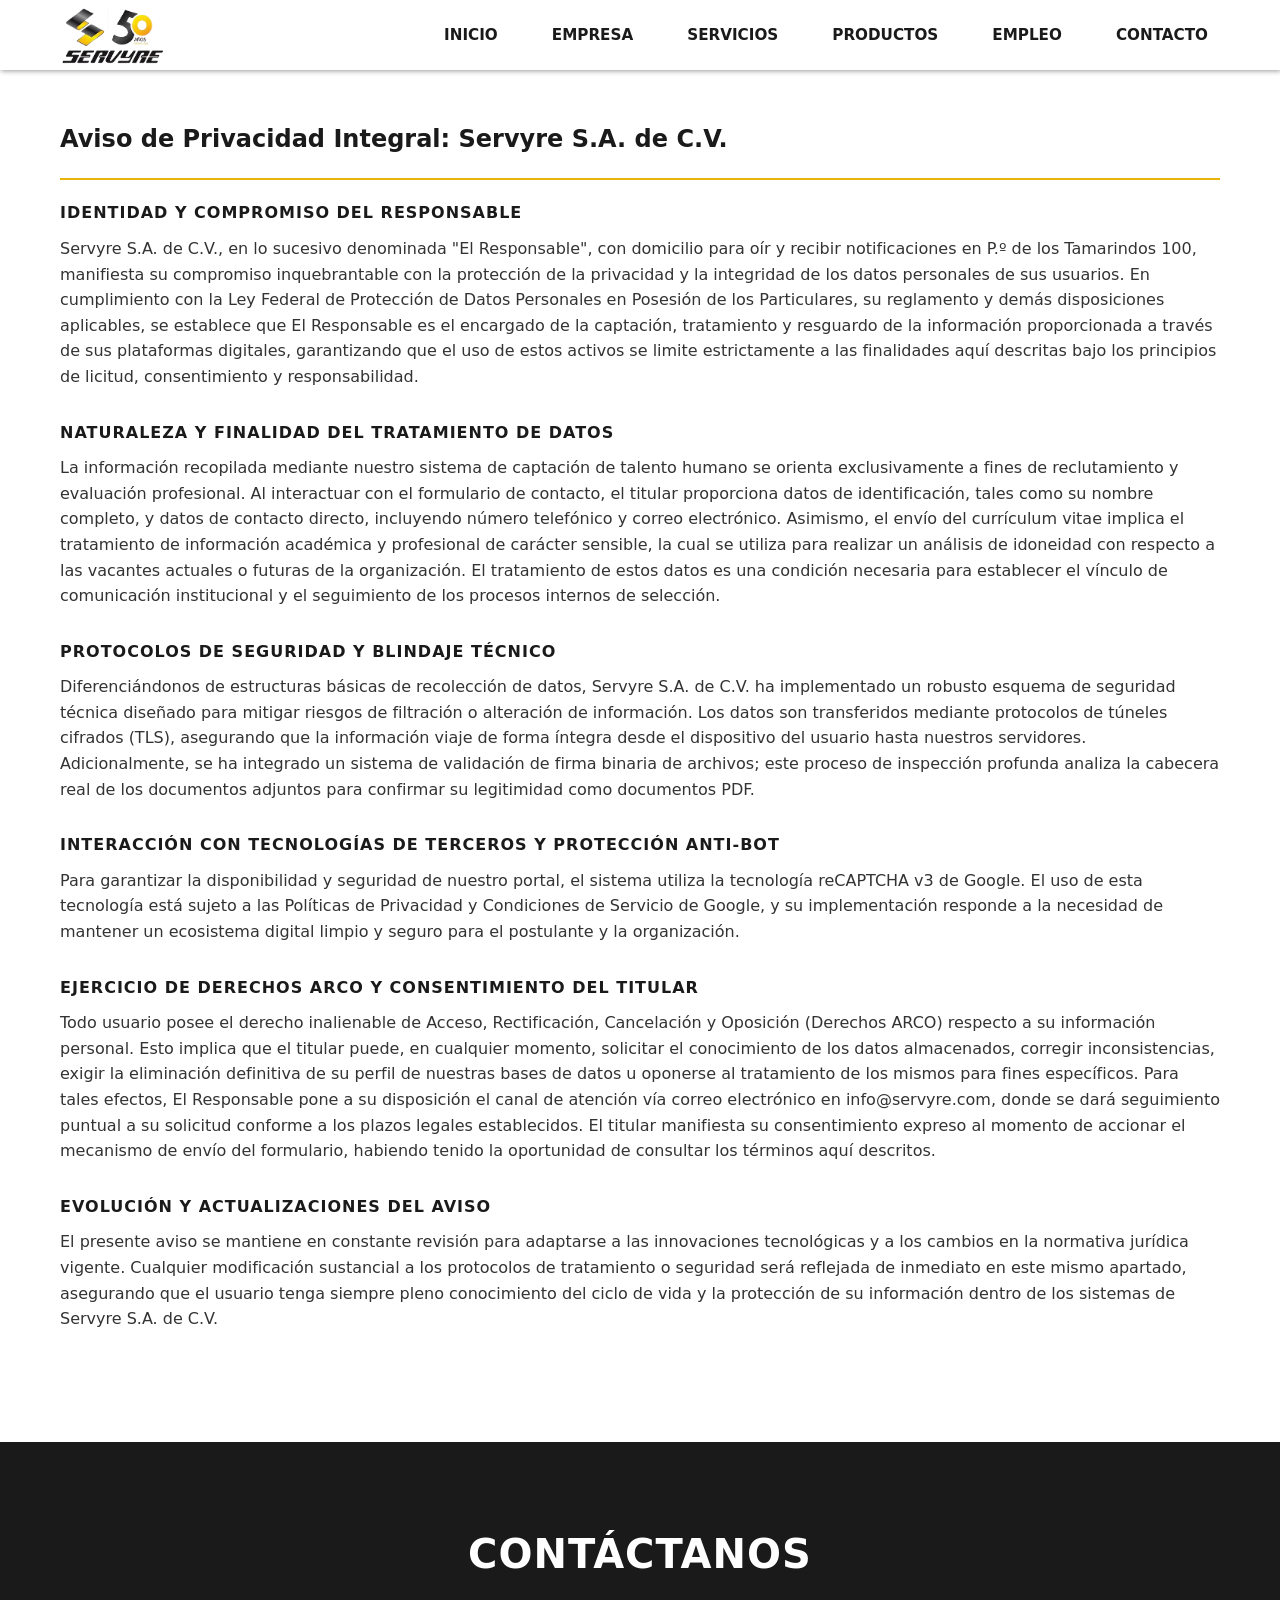
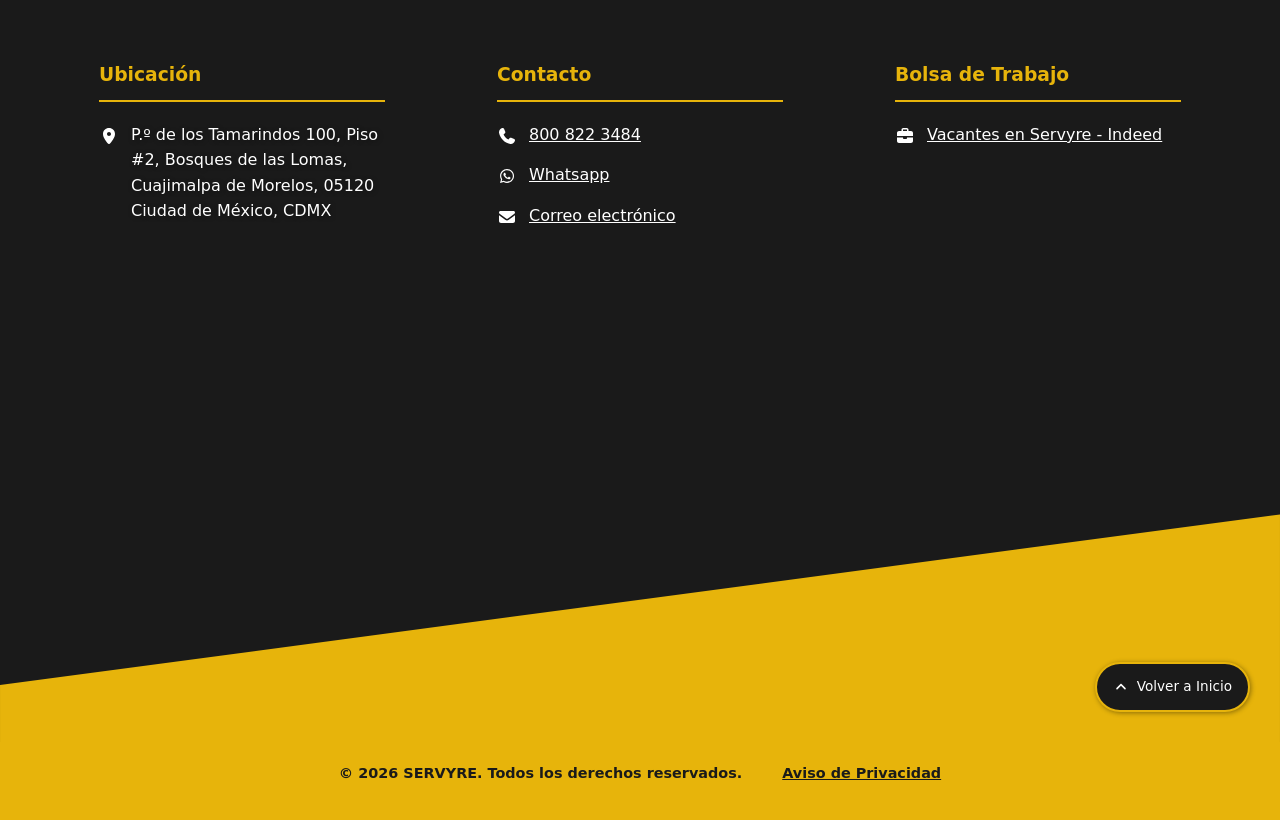
==== commit f79a07e3: "style: agregar responsive a enlace aviso de privacidad en footer" ====
--- a/aviso-de-privacidad.html
+++ b/aviso-de-privacidad.html
@@ -5,7 +5,7 @@
     <meta charset="UTF-8">
     <meta name="viewport" content="width=device-width, initial-scale=1.0">
     <meta name="description"
-        content="SERVYRE - Líderes en infraestructura vial en México. Especialistas en señalización, semaforización, mantenimiento vial y sistemas inteligentes de transporte. Más de 50 años de experiencia.">
+        content="Aviso de Privacidad Integral de Servyre S.A. de C.V. Conozca los protocolos de protección, derechos ARCO y el uso seguro de sus datos en nuestra plataforma.">
     <!-- CSS principal DESPUÉS -->
     <link rel="stylesheet" href="css/styles.css">
     <!-- Icons -->
@@ -169,7 +169,10 @@
 
         <div class="footer">
             <div class="container">
-                <p>&copy; 2026 SERVYRE. Todos los derechos reservados.</p>
+                <div class="footer-container">
+                    <p>&copy; 2026 SERVYRE. Todos los derechos reservados.</p>
+                    <a href="#inicio">Aviso de Privacidad</a>
+                </div>
             </div>
         </div>
     </footer>
--- a/css/styles.css
+++ b/css/styles.css
@@ -1743,9 +1743,24 @@
     text-align: center;
 }
 
-.footer p {
+.footer p, .footer a {
     font-size: 0.9rem;
     font-weight: 600;
+}
+
+.footer a{
+    text-decoration: underline;
+}
+
+.footer a:hover{
+    color: #fff;
+}
+
+.footer-container {
+    display: flex;
+    flex-wrap: wrap;
+    justify-content: center;
+    gap: 40px;
 }
 
 /* ANIMACIONES */
@@ -2447,6 +2462,15 @@
     .sk-chase {
         width: 40px;
         height: 40px;
+    }
+
+    .footer-container {
+        gap: 10px;
+    }
+
+    .footer-container p, .footer-container a {
+        padding: 0;
+        margin: 0;
     }
 }
 
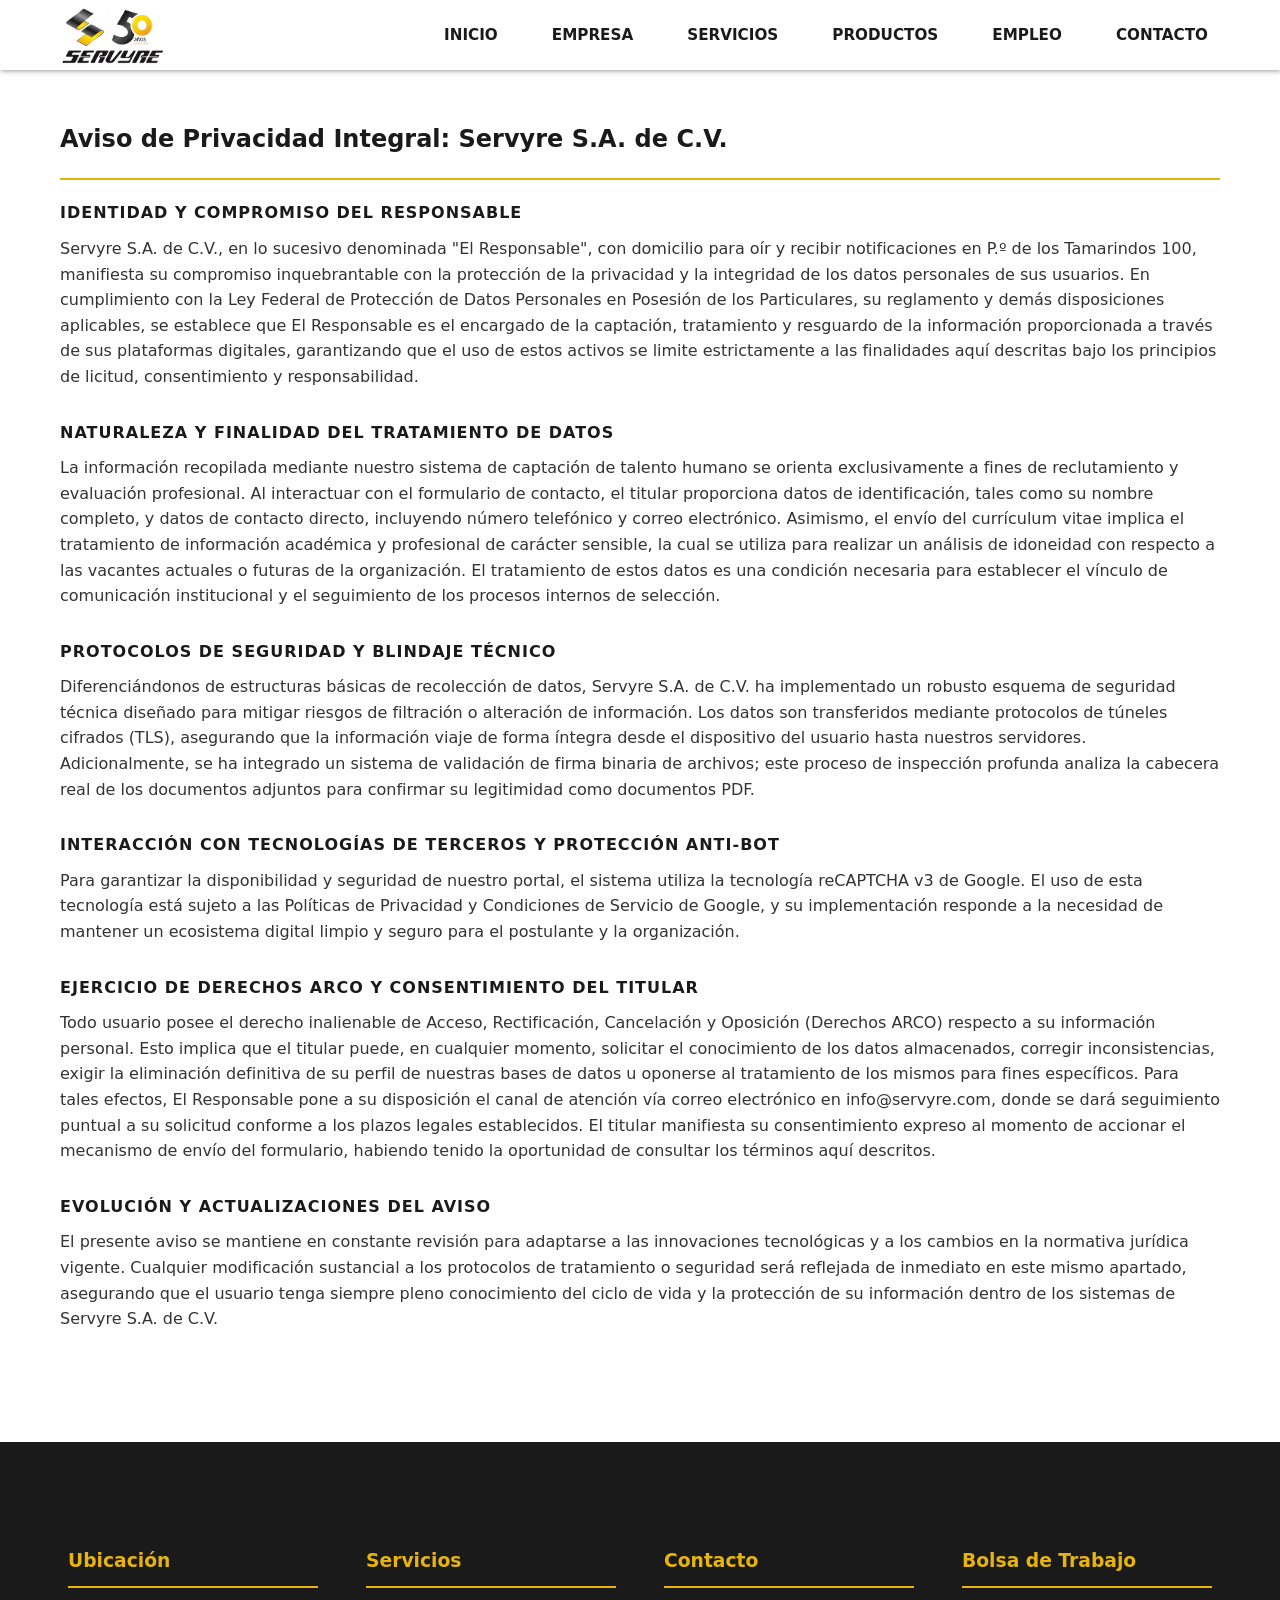
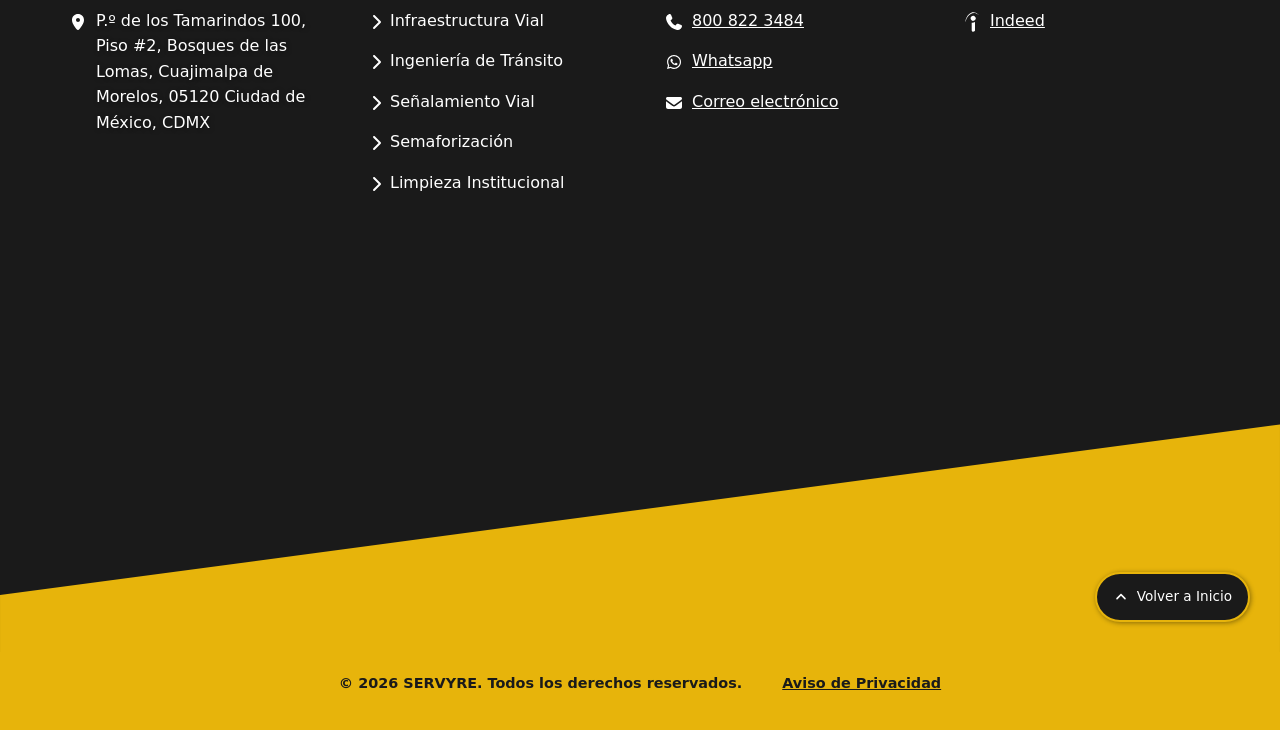
==== commit 31ef27b5: "feat: agregar seccion servicios a footer y modificar estilos" ====
--- a/aviso-de-privacidad.html
+++ b/aviso-de-privacidad.html
@@ -43,14 +43,16 @@
         <!-- Aviso de Privacidad Section -->
         <section id="inicio" class="privacidad-section">
             <div class="container">
-                    <h1>Aviso de Privacidad Integral: Servyre S.A. de C.V.</h1>
+                <h1>Aviso de Privacidad Integral: Servyre S.A. de C.V.</h1>
                 <div class="privacidad-text">
                     <h2>Identidad y Compromiso del Responsable</h2>
                     <p>
                         Servyre S.A. de C.V., en lo sucesivo denominada "El
                         Responsable", con domicilio para oír y recibir notificaciones en P.º de los Tamarindos 100,
                         manifiesta su compromiso inquebrantable con la protección de la privacidad y la integridad de
-                        los datos personales de sus usuarios. En cumplimiento con la Ley Federal de Protección de Datos Personales en Posesión de los Particulares, su reglamento y demás disposiciones aplicables, se establece
+                        los datos personales de sus usuarios. En cumplimiento con la Ley Federal de Protección de Datos
+                        Personales en Posesión de los Particulares, su reglamento y demás disposiciones aplicables, se
+                        establece
                         que El Responsable es el encargado de la captación, tratamiento y resguardo de la información
                         proporcionada a través de sus plataformas digitales, garantizando que el uso de estos activos se
                         limite estrictamente a las finalidades aquí descritas bajo los principios de licitud,
@@ -82,7 +84,8 @@
                     <h2>Interacción con Tecnologías de Terceros y Protección Anti-Bot </h2>
                     <p>
                         Para garantizar la disponibilidad
-                        y seguridad de nuestro portal, el sistema utiliza la tecnología reCAPTCHA v3 de Google. El uso de
+                        y seguridad de nuestro portal, el sistema utiliza la tecnología reCAPTCHA v3 de Google. El uso
+                        de
                         esta tecnología está sujeto a las Políticas de Privacidad y Condiciones de Servicio de Google, y
                         su implementación responde a la necesidad de mantener un ecosistema digital limpio y seguro para
                         el postulante y la organización.
@@ -110,17 +113,15 @@
                     </p>
                 </div>
             </div>
-        </div>
+            </div>
         </section>
     </main>
 
-    
+
     <!-- Footer -->
-    <!-- Contact Section -->
     <footer>
         <section id="contacto" class="contact">
             <div class="container">
-                <h2>Contáctanos</h2>
                 <div class="contact-flex">
                     <div class="contact-texts">
                         <h3>Ubicación</h3>
@@ -131,6 +132,29 @@
                                 de México, CDMX</p>
                         </div>
                     </div>
+                    <div class="contact-texts contact-texts--gap">
+                        <h3>Servicios</h3>
+                        <div class="contact-item">
+                            <img src="assets/icons/hero-arrow-right.svg" alt="Flecha" class="icon">
+                            <a class="contact-item--service" href="#">Infraestructura Vial</a>
+                        </div>
+                        <div class="contact-item">
+                            <img src="assets/icons/hero-arrow-right.svg" alt="Flecha" class="icon">
+                            <a class="contact-item--service" href="#" target="_blank">Ingeniería de Tránsito</a>
+                        </div>
+                        <div class="contact-item">
+                            <img src="assets/icons/hero-arrow-right.svg" alt="Flecha" class="icon">
+                            <a class="contact-item--service" href="#">Señalamiento Vial</a>
+                        </div>
+                        <div class="contact-item">
+                            <img src="assets/icons/hero-arrow-right.svg" alt="Flecha" class="icon">
+                            <a class="contact-item--service" href="#">Semaforización</a>
+                        </div>
+                        <div class="contact-item">
+                            <img src="assets/icons/hero-arrow-right.svg" alt="Flecha" class="icon">
+                            <a class="contact-item--service" href="#">Limpieza Institucional</a>
+                        </div>
+                    </div>
                     <div class="contact-texts">
                         <h3>Contacto</h3>
                         <div class="contact-item">
@@ -151,10 +175,8 @@
                     <div class="contact-texts">
                         <h3>Bolsa de Trabajo</h3>
                         <div class="contact-item">
-                            <img src="assets/icons/job.svg" alt="Correo" class="icon">
-                            <a href="https://mx.indeed.com/cmp/Grupo-Servyre-S.a-De-C.v" target="_blank">Vacantes en
-                                Servyre
-                                - Indeed</a>
+                            <img src="assets/icons/indeed-icon.svg" alt="Correo" class="icon">
+                            <a href="https://mx.indeed.com/cmp/Grupo-Servyre-S.a-De-C.v" target="_blank">Indeed</a>
                         </div>
                     </div>
                 </div>
@@ -176,7 +198,6 @@
             </div>
         </div>
     </footer>
-
     <script src="js/script.js" defer></script>
 </body>
 
--- a/css/styles.css
+++ b/css/styles.css
@@ -1227,7 +1227,7 @@
 /* CONTACT SECTION */
 .contact {
     position: relative;
-    min-height: 100vh;
+    min-height: 90vh;
     background-color: var(--dark-color);
     padding: var(--section-padding);
     padding-bottom: 120px;
@@ -1250,7 +1250,7 @@
     display: flex;
     align-items: flex-start;
     flex-wrap: wrap;
-    gap: 3rem;
+    gap: 2rem;
     justify-content: center;
 }
 
@@ -1259,8 +1259,7 @@
     min-width: 250px;
     max-width: 350px;
     text-align: left;
-    padding: 1.5rem 2rem;
-    border-radius: 8px;
+    padding: 1.5rem .5rem;
 }
 
 .contact-texts h3 {
@@ -1274,8 +1273,12 @@
 .contact-item {
     display: flex;
     align-items: flex-start;
-    gap: 12px;
+    gap: 8px;
     margin-bottom: 15px;
+}
+
+.contact-texts--gap .contact-item {
+    gap: 4px;
 }
 
 .icon {
@@ -1300,7 +1303,17 @@
 
 .contact-texts a:hover {
     color: var(--primary-color);
-}
+    letter-spacing: .5px;
+}
+
+.contact-texts img {
+    border-radius: 50%;
+}
+
+.contact-texts .contact-item--service {
+    text-decoration: none;
+}
+
 
 .wave {
     position: absolute;
@@ -1382,12 +1395,12 @@
     backdrop-filter: blur(10px);
     -webkit-backdrop-filter: blur(10px);
     padding: 2.5rem;
-    border-radius: 12px;
+    border-radius: 8px;
     box-shadow: 0 20px 60px rgba(0, 0, 0, 0.3);
     border: 1px solid rgba(255, 255, 255, 0.3);
     display: flex;
     flex-direction: column;
-    gap: 1.5rem;
+    gap: 1rem;
 }
 
 .form__campo {
@@ -1459,17 +1472,33 @@
 }
 
 .file-name {
-    margin-top: 10px;
     font-size: 0.85rem;
     color: #666;
     font-family: var(--font-body);
 }
+
+.aviso-enviar p {
+    margin: 0;
+    font-size: 0.8rem;
+    font-family: var(--font-body);
+    font-style: italic;
+    color: var(--dark-color);
+}
+
+.aviso-enviar a {
+    text-decoration: underline;
+    font-weight: 600;
+}
+
+.aviso-enviar a:hover {
+    color: var(--primary-color);
+}
+
 
 .form__btns {
     display: flex;
     flex-wrap: wrap;
     gap: 15px;
-    margin-top: 1rem;
 }
 
 .form__btns button {
@@ -2140,14 +2169,14 @@
     }
 
     /* Contact */
-    .contact {
+    /* .contact {
         padding: 60px 0 200px;
     }
 
     .contact h2 {
         font-size: 2rem;
         margin-bottom: 30px;
-    }
+    } */
 
     .contact-flex {
         flex-direction: column;
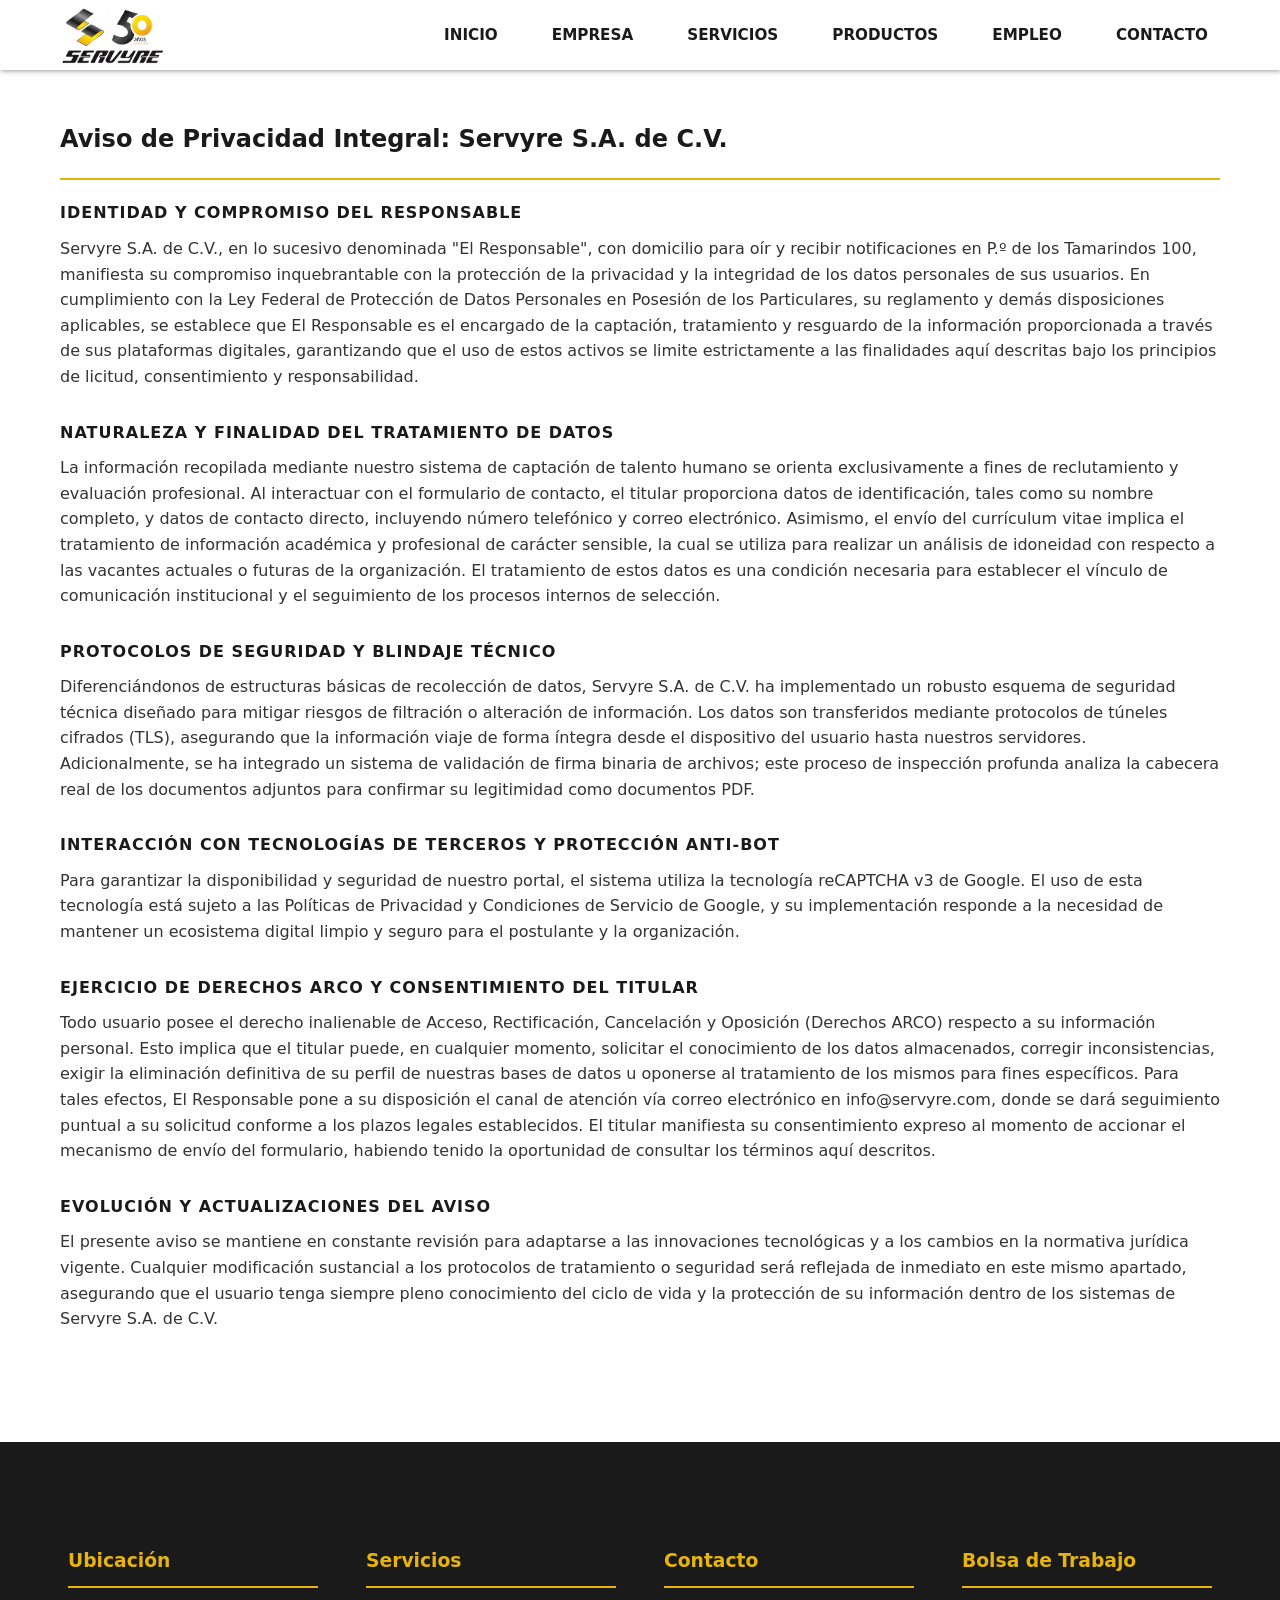
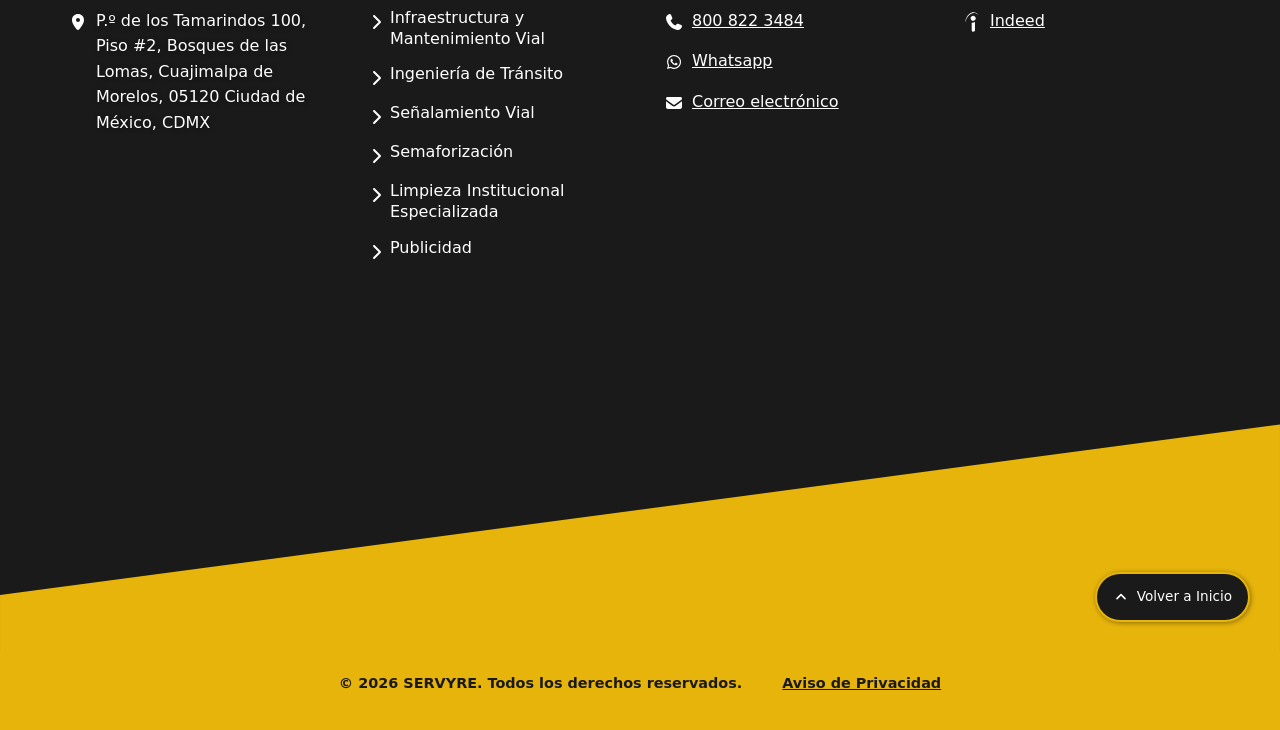
==== commit fd1df79b: "style: modificar anclas a enlaces de servicios" ====
--- a/aviso-de-privacidad.html
+++ b/aviso-de-privacidad.html
@@ -26,7 +26,7 @@
                 <div class="nav-links" id="navLinks">
                     <a href="index.html">Inicio</a>
                     <a href="empresa.html">Empresa</a>
-                    <a href="#servicios">Servicios</a>
+                    <a href="index.html#servicios">Servicios</a>
                     <a href="index.html#productos">Productos</a>
                     <a href="empleo.html">Empleo</a>
                     <a href="#contacto">Contacto</a>
@@ -136,23 +136,27 @@
                         <h3>Servicios</h3>
                         <div class="contact-item">
                             <img src="assets/icons/hero-arrow-right.svg" alt="Flecha" class="icon">
-                            <a class="contact-item--service" href="#">Infraestructura Vial</a>
-                        </div>
-                        <div class="contact-item">
-                            <img src="assets/icons/hero-arrow-right.svg" alt="Flecha" class="icon">
-                            <a class="contact-item--service" href="#" target="_blank">Ingeniería de Tránsito</a>
-                        </div>
-                        <div class="contact-item">
-                            <img src="assets/icons/hero-arrow-right.svg" alt="Flecha" class="icon">
-                            <a class="contact-item--service" href="#">Señalamiento Vial</a>
-                        </div>
-                        <div class="contact-item">
-                            <img src="assets/icons/hero-arrow-right.svg" alt="Flecha" class="icon">
-                            <a class="contact-item--service" href="#">Semaforización</a>
-                        </div>
-                        <div class="contact-item">
-                            <img src="assets/icons/hero-arrow-right.svg" alt="Flecha" class="icon">
-                            <a class="contact-item--service" href="#">Limpieza Institucional</a>
+                            <a class="contact-item--service" href="servicios/infra-mant-vial.html">Infraestructura y Mantenimiento Vial</a>
+                        </div>
+                        <div class="contact-item">
+                            <img src="assets/icons/hero-arrow-right.svg" alt="Flecha" class="icon">
+                            <a class="contact-item--service" href="servicios/ingenieria-transito.html">Ingeniería de Tránsito</a>
+                        </div>
+                        <div class="contact-item">
+                            <img src="assets/icons/hero-arrow-right.svg" alt="Flecha" class="icon">
+                            <a class="contact-item--service" href="servicios/senalamiento-vial.html">Señalamiento Vial</a>
+                        </div>
+                        <div class="contact-item">
+                            <img src="assets/icons/hero-arrow-right.svg" alt="Flecha" class="icon">
+                            <a class="contact-item--service" href="servicios/semaforizacion.html">Semaforización</a>
+                        </div>
+                        <div class="contact-item">
+                            <img src="assets/icons/hero-arrow-right.svg" alt="Flecha" class="icon">
+                            <a class="contact-item--service" href="servicios/limp-institucional-especializada.html">Limpieza Institucional Especializada</a>
+                        </div>
+                        <div class="contact-item">
+                            <img src="assets/icons/hero-arrow-right.svg" alt="Flecha" class="icon">
+                            <a class="contact-item--service" href="servicios/publicidad.html">Publicidad</a>
                         </div>
                     </div>
                     <div class="contact-texts">
@@ -183,7 +187,7 @@
 
             </div>
             <a href="#inicio" class="btn--inicio" aria-label="Volver al inicio de la página">
-                <img src="assets/icons/angle-up.svg" class="icon" alt="">
+                <img src="assets/icons/angle-up.svg" class="icon" alt="Ancla a inicio">
                 Volver a Inicio
             </a>
             <div class="wave"></div>
--- a/css/styles.css
+++ b/css/styles.css
@@ -238,11 +238,11 @@
 
 .top-info-item a {
     color: var(--dark-color);
-    transition: color 0.3s ease;
 }
 
 .top-info-item a:hover {
-    color: var(--primary-color);
+    color: var(--white);
+    letter-spacing: .2px;
 }
 
 /* HEADER */
@@ -428,15 +428,29 @@
     padding: 40px 0 60px;
 }
 
+.empresa-header {
+    margin-top: 40px;
+}
+
 .empresa-header h1 {
     font-size: 2.5rem;
     color: var(--dark-color);
-    border-bottom: 2px solid var(--primary-color);
-    padding: var(--section-padding);
-    padding-bottom: 5px;
-    margin-bottom: 50px;
+    padding: 20px 0;
+    margin-bottom: 40px;
     font-family: var(--font-heading);
-}
+    position: relative;
+}
+
+.empresa-header h1::after {
+    content: "";
+    position: absolute;
+    bottom: 0;
+    left: 0;
+    width: 60%;
+    height: 2px;
+    background: var(--primary-color);
+}
+
 
 .empresa-content {
     display: grid;
@@ -1151,7 +1165,7 @@
 .ubication-contact {
     display: flex;
     flex-direction: column;
-    gap: 12px;
+    gap: 20px;
     flex: 1;
 }
 
@@ -1165,6 +1179,7 @@
     border: 1px solid #e5e5e5;
     transition: all 0.3s ease;
     cursor: pointer;
+    margin: 0;
 }
 
 .ubication-contact .contact-item:hover {
@@ -1186,7 +1201,7 @@
     filter: brightness(0) saturate(100%) invert(85%) sepia(47%) saturate(523%) hue-rotate(359deg) brightness(98%) contrast(94%);
 }
 
-.ubication-contact .contact-item a {
+.ubication-contact a {
     color: var(--dark-color);
     text-decoration: none;
     font-size: 0.95rem;
@@ -1312,6 +1327,7 @@
 
 .contact-texts .contact-item--service {
     text-decoration: none;
+    line-height: 1.3;
 }
 
 
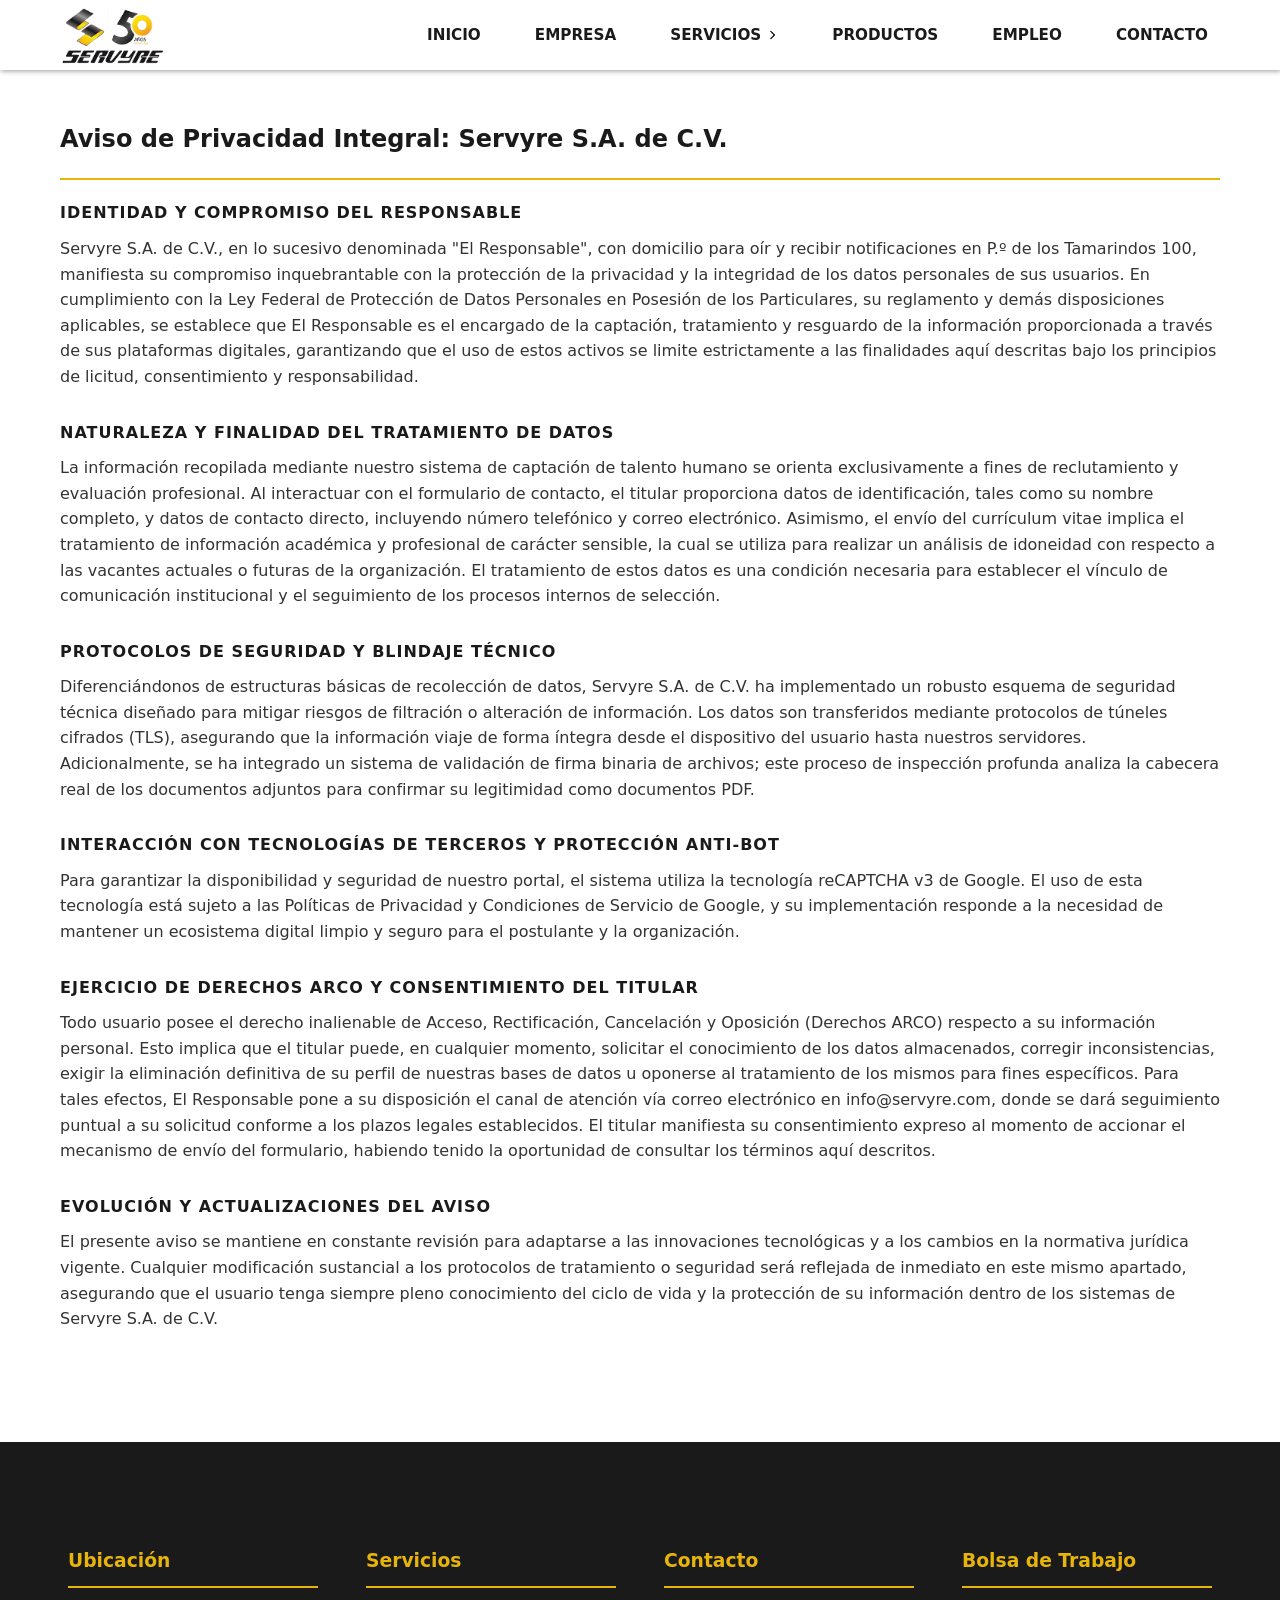
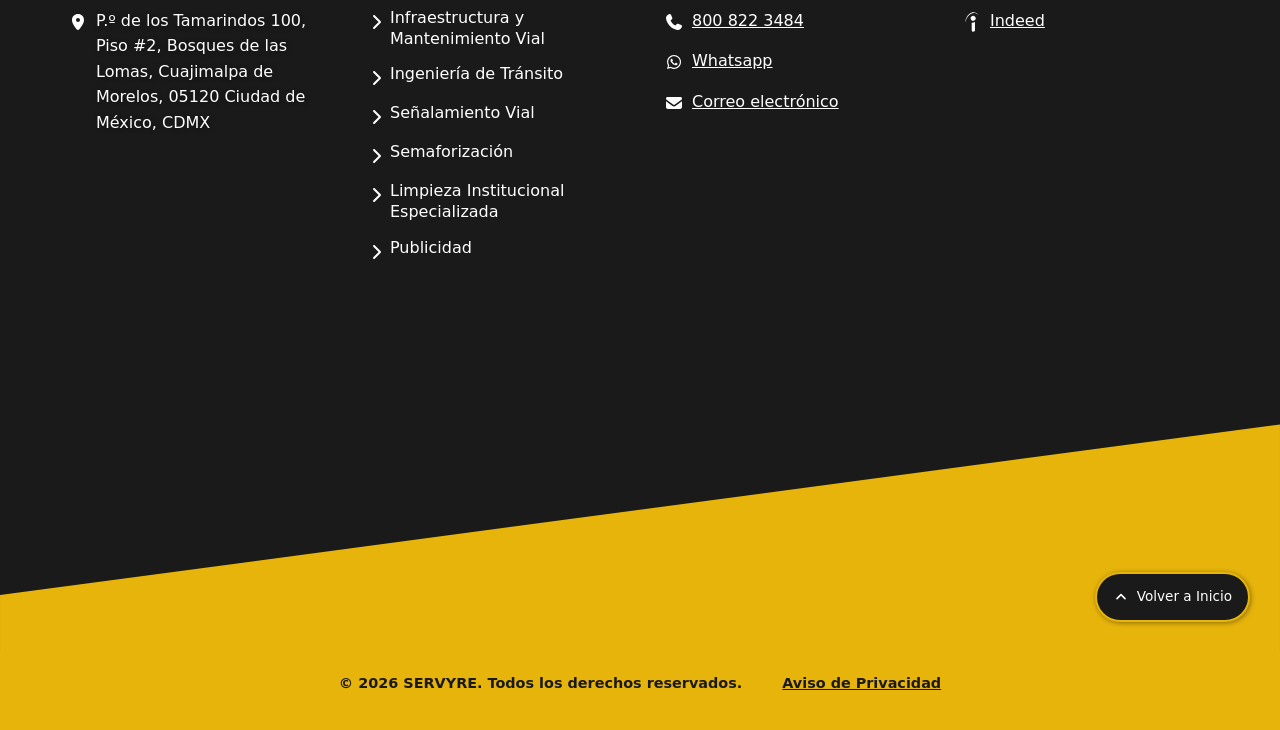
==== commit f8c7132b: "feat: agregar menu desplegable a servicios - Se agrego el menu desplegable a todos los archivos HTML" ====
--- a/aviso-de-privacidad.html
+++ b/aviso-de-privacidad.html
@@ -26,7 +26,21 @@
                 <div class="nav-links" id="navLinks">
                     <a href="index.html">Inicio</a>
                     <a href="empresa.html">Empresa</a>
-                    <a href="index.html#servicios">Servicios</a>
+                    <div class="nav-servicios">
+                        <button class="nav-servicios__toggle" aria-expanded="false">
+                            Servicios
+                            <img src="assets/icons/hero-arrow-right.svg" alt="" class="nav-servicios__icono">
+                        </button>
+                        <div class="nav-servicios__submenu">
+                            <a href="servicios/infra-mant-vial.html">Infraestructura y Mantenimiento Vial</a>
+                            <a href="servicios/ingenieria-transito.html">Ingeniería de Tránsito</a>
+                            <a href="servicios/semaforizacion.html">Semaforización</a>
+                            <a href="servicios/limp-institucional-especializada.html">Limpieza Institucional
+                                Especializada</a>
+                            <a href="servicios/senalamiento-vial.html">Señalamiento Vial</a>
+                            <a href="servicios/publicidad.html">Publicidad</a>
+                        </div>
+                    </div>
                     <a href="index.html#productos">Productos</a>
                     <a href="empleo.html">Empleo</a>
                     <a href="#contacto">Contacto</a>
--- a/css/styles.css
+++ b/css/styles.css
@@ -779,16 +779,21 @@
 }
 
 .service-card {
+    height: 100%;
+    display: flex;
+    flex-direction: column;
+    align-items: center;
+    text-align: center;
     background: var(--white);
-    padding: 30px;
+    padding: 30px 20px 20px;
     border-radius: 8px;
     box-shadow: 0 5px 15px rgba(0, 0, 0, 0.05);
     transition: var(--transition);
-    text-align: center;
+    border-radius: 0px 12px 12px 12px
 }
 
 .service-card:hover {
-    transform: translateY(-10px);
+    transform: translateY(-4px);
     box-shadow: 0 15px 30px rgba(0, 0, 0, 0.1);
 }
 
@@ -808,6 +813,25 @@
 .service-card p {
     line-height: 1.6;
     color: var(--text-light);
+    margin-bottom: 25px;
+}
+
+.service-card a {
+    align-self: flex-end;
+    margin-top: auto;
+    font-size: .8rem;
+    font-weight: 600;
+    display: inline-block;
+    padding: 5px 15px;
+    background-color: var(--primary-color);
+    color: var(--dark-color);
+    border-radius: 0 8px 8px 8px;
+}
+
+.service-card a:hover {
+    box-shadow: var(--shadow);
+    color: var(--white);
+    text-shadow: var(--shadow);
 }
 
 /* PRODUCTS SECTION */
@@ -1847,1253 +1871,145 @@
 }
 
 
-
-
-/* RESPONSIVE - MOSTRAR TOGGLE MENU (900px y menos) */
+/* MENÚ DESPLEGABLE SERVICIOS */
+
+/* DESKTOP: hover flotante */
+.nav-servicios {
+    position: relative;
+}
+
+.nav-servicios__toggle {
+    background: none;
+    border: none;
+    cursor: pointer;
+    font-family: var(--font-body);
+    font-weight: 600;
+    color: var(--dark-color);
+    font-size: 0.95rem;
+    text-transform: uppercase;
+    padding: 5px 12px;
+    display: flex;
+    align-items: center;
+    gap: 5px;
+    transition: var(--transition);
+}
+
+.nav-servicios__toggle:hover {
+    color: var(--primary-color);
+}
+
+.nav-servicios__toggle:hover .nav-servicios__icono {
+    filter: brightness(0) invert(1);
+}
+
+.nav-servicios__icono {
+    width: 12px;
+    height: 12px;
+    filter: brightness(0);
+    transition: transform 0.3s ease;
+    display: inline-block;
+}
+
+.nav-servicios:hover .nav-servicios__icono,
+.nav-servicios.abierto .nav-servicios__icono {
+    transform: rotate(90deg);
+}
+
+.nav-servicios__submenu {
+    /* Oculto por defecto */
+    display: none;
+    position: absolute;
+    top: 100%;
+    left: 50%;
+    transform: translateX(-50%);
+    background: var(--dark-color);
+    min-width: 260px;
+    box-shadow: 0 8px 24px rgba(0, 0, 0, 0.24);
+    border-top: 3px solid var(--primary-color);
+    border-radius: 0 0 8px 8px;
+    z-index: 2000;
+    padding: 6px 0;
+}
+
+/* Mostrar en hover (desktop) */
+.nav-servicios:hover .nav-servicios__submenu {
+    display: block;
+}
+
+.nav-servicios__submenu a {
+    display: block;
+    padding: 10px 20px;
+    font-size: 0.88rem;
+    font-family: var(--font-body);
+    font-weight: 600;
+    color: var(--white);
+    text-transform: none;
+    border-bottom: 1px solid #f0f0f0;
+    transition: background 0.2s, padding-left 0.2s;
+}
+
+.nav-servicios__submenu a:last-child {
+    border-bottom: none;
+}
+
+.nav-servicios__submenu a:hover {
+    background: var(--white);
+    color: var(--dark-color);
+    padding-left: 28px;
+    box-shadow: -3px 0 0 0 var(--primary-color);
+}
+
+
+/* MÓVIL: se expande hacia abajo dentro del panel */
 @media (max-width: 900px) {
-    .mobile-toggle {
+    .nav-servicios {
+        width: 100%;
+        position: static;
+    }
+
+    .nav-servicios__toggle {
+        width: 100%;
+        justify-content: center;
+        padding: 18px 20px;
+        border-bottom: 1px solid rgba(0,0,0,0.05);
+        font-size: 1rem;
+    }
+
+    .nav-servicios__submenu {
+        /* Reset estilos desktop */
+        position: static;
+        transform: none;
+        box-shadow: none;
+        border-top: none;
+        border-radius: 0;
+        left: auto;
+        /* Animación max-height */
         display: block;
-        z-index: 1002;
-        position: relative;
-    }
-
-    .nav-links {
-        position: fixed;
-        right: -100%;
-        top: 70px;
-        height: calc(100vh - 70px);
-        background-color: rgba(255, 255, 255, 0.98);
-        backdrop-filter: blur(10px);
-        -webkit-backdrop-filter: blur(10px);
-        flex-direction: column;
-        width: 280px;
-        align-items: center;
-        justify-content: flex-start;
-        padding-top: 40px;
-        transition: right 0.4s ease;
-        box-shadow: -5px 0 20px rgba(0, 0, 0, 0.1);
-        gap: 0;
-        z-index: 999;
-    }
-
-    /* Para páginas CON top-info-bar */
-    body.has-top-bar .nav-links {
-        top: 100px;
-        height: calc(100vh - 100px);
-    }
-
-    /* Cuando scrollea en páginas con top-info-bar */
-    body.has-top-bar header.scrolled .nav-links {
-        top: 70px;
-        height: calc(100vh - 70px);
-    }
-
-    .nav-links a {
+        max-height: 0;
+        overflow: hidden;
+        transition: max-height 0.35s ease;
+        border-left: 3px solid var(--primary-color);
+        padding: 0;
+        min-width: 0;
         width: 100%;
-        text-align: center;
-        padding: 18px 20px;
-        border-bottom: 1px solid rgba(0, 0, 0, 0.05);
-        font-size: 1rem;
-    }
-
-    .nav-links.active {
-        right: 0;
-    }
-}
-
-/* RESPONSIVE - TABLETS 1024px */
-@media (max-width: 1024px) {
-    :root {
-        --section-padding: 60px 0;
-    }
-
-    .container {
-        padding: 0 30px;
-    }
-
-    h2 {
-        font-size: 2.2rem;
-    }
-
-    .hero-content h1 {
-        font-size: 3rem;
-    }
-
-    .hero-content p {
-        font-size: 1.1rem;
-    }
-
-    .about-grid {
-        gap: 40px;
-    }
-
-    .services-grid {
-        grid-template-columns: repeat(auto-fit, minmax(280px, 1fr));
-        gap: 25px;
-    }
-
-    .products-grid {
-        grid-template-columns: repeat(auto-fit, minmax(240px, 1fr));
-    }
-
-    .mvv__buttons {
-        max-width: 700px;
-    }
-
-    .mvv__text {
-        padding: 2rem;
-    }
-
-    .carousel-container {
-        height: 350px;
-    }
-
-    .empresa-section {
-        padding: 40px 0;
-    }
-
-    .empresa-header h1 {
-        font-size: 2.2rem;
-        margin-bottom: 40px;
-    }
-
-    .empresa-content {
-        gap: 30px;
-        margin-bottom: 35px;
-    }
-
-    .empresa-text p,
-    .empresa-footer p {
-        font-size: 1rem;
-    }
-
-    .empresa-image img {
-        max-height: 300px;
-    }
-
-    .experience-section {
-        min-height: 55vh;
-    }
-
-    .experience-title {
-        font-size: 2rem;
-    }
-
-    .experience-subtitle {
-        font-size: 1.1rem;
-    }
-
-    .timeline {
-        max-width: 90%;
-    }
-
-    .timeline-item {
-        gap: 25px;
-        margin-bottom: 40px;
-    }
-
-    .timeline-content {
-        padding: 16px;
-    }
-
-    .timeline-content h3 {
-        font-size: 1.05rem;
-    }
-
-    .timeline-content p {
+    }
+
+    .nav-servicios.abierto .nav-servicios__submenu {
+        max-height: 800px;
+        min-height: 400px;
+    }
+
+    .nav-servicios__submenu a {
+        padding: 12px 24px;
         font-size: 0.9rem;
-    }
-
-    .timeline-image {
-        height: 160px;
-    }
-
-    .timeline-dot {
-        width: 16px;
-        height: 16px;
-    }
-
-    .ubication {
-        padding: 55px 0;
-    }
-
-    .ubication h2 {
-        font-size: 2.3rem;
-        margin-bottom: 35px;
-    }
-
-    .ubication-content {
-        gap: 22px;
-    }
-
-    .ubication-map,
-    .ubication-image {
-        height: 320px;
-    }
-
-    .ubication-info {
-        padding: 22px;
-    }
-
-    .hero-bolsa {
-        padding: 90px 20px 50px;
-    }
-
-    .container-bolsa {
-        gap: 40px;
-        padding: 30px 20px;
-    }
-
-    .bolsa__texts h1 {
-        font-size: 2.2rem;
-    }
-
-    .form {
-        padding: 2rem;
-    }
-}
-
-/* RESPONSIVE - TABLETS 768px */
-@media (max-width: 768px) {
-    /* Top info bar - solo visible en tablets (571px - 768px) */
-    .top-info-bar {
-        padding: 8px 0;
-    }
-    
-    .top-info-content {
-        gap: 15px;
-        padding: 2px 15px;
-        justify-content: center;
-    }
-
-    .top-info-item {
-        font-size: 0.85rem;
-    }
-
-    .top-info-icon {
-        width: 14px;
-        height: 14px;
-    }
-
-    /* Header */
-    header {
-        padding: 10px 0;
-    }
-
-    /* Logo más pequeño en tablets */
-    .logo {
-        width: 150px;
-        height: 50px;
-    }
-
-    /* Hero */
-    .hero {
-        min-height: 100vh;
-        background-attachment: scroll;
-        padding: 0 20px;
-    }
-
-    .hero-content h1 {
-        font-size: 2.2rem;
-    }
-
-    .hero-content p {
-        font-size: 1rem;
-        max-width: 600px;
-    }
-
-    /* About */
-    .about {
-        padding: 60px 0;
-    }
-
-    .about-grid {
-        grid-template-columns: 1fr;
-        gap: 30px;
-    }
-
-    .about-text h2 {
-        text-align: center;
-    }
-
-    /* MVV */
-    .mvv__component {
-        margin: 40px auto;
-        gap: 20px;
-    }
-
-    .mvv__buttons {
-        flex-direction: column;
+        text-align: left;
+        border-bottom: 1px solid rgba(0,0,0,0.05);
         width: 100%;
-        max-width: 400px;
-    }
-
-    .mvv__button {
-        width: 100%;
-        padding: 0.9rem 1.2rem;
-        font-size: 1rem;
-    }
-
-    .mvv__text {
-        padding: 1.5rem;
-    }
-
-    .mvv__text p {
-        font-size: 1rem;
-        text-align: left;
-    }
-
-    /* Services */
-    .services {
-        padding: 60px 0;
-    }
-
-    .services h2 {
-        font-size: 2rem;
-    }
-
-    .services-grid {
-        grid-template-columns: 1fr;
-        gap: 20px;
-        margin-top: 30px;
-    }
-
-    .service-card {
-        padding: 25px;
-    }
-
-    .service-icon {
-        font-size: 2.5rem;
-    }
-
-    /* Products */
-    .products {
-        padding: 60px 20px;
-    }
-
-    .products h2 {
-        font-size: 2rem;
-    }
-
-    .products-grid {
-        grid-template-columns: 1fr;
-        gap: 15px;
-    }
-
-    .product-card--tall {
-        grid-row: span 1;
-    }
-
-    /* Contact */
-    /* .contact {
-        padding: 60px 0 200px;
-    }
-
-    .contact h2 {
-        font-size: 2rem;
-        margin-bottom: 30px;
-    } */
-
-    .contact-flex {
-        flex-direction: column;
-        gap: 1.5rem;
-    }
-
-    .contact-texts {
-        max-width: 100%;
-        padding: 1.2rem 1.5rem;
-    }
-
-    .wave {
-        height: 180px;
-    }
-
-    .btn--inicio {
-        bottom: 20px;
-        right: 20px;
-        font-size: 0.75rem;
-        padding: 10px 14px;
-    }
-
-    /* Carousel */
-    .carousel-container {
-        height: 300px;
-    }
-
-    .carousel-btn {
-        width: 40px;
-        height: 40px;
-        font-size: 1rem;
-    }
-
-    .carousel-btn--prev {
-        left: 10px;
-    }
-
-    .carousel-btn--next {
-        right: 10px;
-    }
-
-    .carousel-indicators {
-        bottom: 15px;
-    }
-
-    .indicator {
-        width: 10px;
-        height: 10px;
-    }
-
-    .indicator.active {
-        width: 24px;
-    }
-
-    /* Empresa */
-    .empresa-section {
-        padding: 60px 0;
-    }
-
-    .empresa-header h1 {
-        font-size: 1.8rem;
-        border-bottom-width: 2px;
-        padding-bottom: 12px;
-        margin-bottom: 30px;
-    }
-
-    .empresa-content {
-        grid-template-columns: 1fr;
-        gap: 25px;
-        margin-bottom: 30px;
-    }
-
-    .empresa-text p,
-    .empresa-footer p {
-        font-size: 0.95rem;
-        line-height: 1.7;
-    }
-
-    .empresa-image {
-        border-radius: 6px;
-    }
-
-    .empresa-image img {
-        max-height: 250px;
-    }
-
-    /* Experience */
-    .experience-section {
-        min-height: 50vh;
-        background-attachment: scroll;
-    }
-
-    .experience-content {
-        padding: 50px 20px;
-    }
-
-    .experience-title {
-        font-size: 1.8rem;
-        margin-bottom: 25px;
-        line-height: 1.3;
-    }
-
-    .experience-subtitle {
-        font-size: 1.05rem;
-        line-height: 1.6;
-    }
-
-    /* Timeline */
-    .timeline::before {
-        left: 15px;
-    }
-
-    .timeline-item {
-        grid-template-columns: 30px 1fr;
-        gap: 20px;
-        margin-bottom: 50px;
-    }
-
-    .timeline-item--right .timeline-marker,
-    .timeline-item--left .timeline-marker {
-        grid-column: 1;
-        grid-row: 1;
-    }
-
-    .timeline-item--right .timeline-content,
-    .timeline-item--left .timeline-content {
-        grid-column: 2;
-        grid-row: 1;
-        text-align: left;
-        padding: 20px;
-    }
-
-    .timeline-item--right .timeline-image,
-    .timeline-item--left .timeline-image {
-        grid-column: 2;
-        grid-row: 2;
-        margin-top: 15px;
-        height: 160px;
-    }
-
-    .timeline-content::after {
-        display: none;
-    }
-
-    .timeline-year {
-        font-size: 0.85rem;
-        padding: 6px 15px;
-    }
-
-    .timeline-content h3 {
-        font-size: 1.1rem;
-    }
-
-    .timeline-content p {
-        font-size: 0.95rem;
-    }
-
-    .timeline-dot {
-        width: 14px;
-        height: 14px;
-        border-width: 2px;
-    }
-
-    /* Ubicación */
-    .ubication {
-        padding: 50px 0;
-    }
-
-    .ubication h2 {
-        font-size: 1.8rem;
-        margin-bottom: 30px;
-        padding-bottom: 12px;
-    }
-
-    .ubication h2::after {
-        width: 60px;
-        height: 2px;
-    }
-
-    .ubication-content {
-        grid-template-columns: 1fr;
-        grid-template-rows: auto;
-        gap: 22px;
-    }
-
-    .ubication-map,
-    .ubication-info,
-    .ubication-image {
-        grid-column: 1;
-        grid-row: auto;
-    }
-
-    .ubication-map {
-        height: 300px;
-        border-radius: 6px;
-    }
-
-    .ubication-info {
-        padding: 20px;
-        background: #f9f9f9;
-        border-radius: 6px;
-    }
-
-    .ubication-address {
-        font-size: 0.98rem;
-        margin-bottom: 18px;
-    }
-
-    .ubication-contact {
-        gap: 12px;
-    }
-
-    .ubication-contact .contact-item {
-        padding: 11px;
-    }
-
-    .ubication-image {
-        height: 220px;
-        border-radius: 8px;
-    }
-
-    /* Bolsa */
-    .hero-bolsa {
-        min-height: auto;
-        padding: 90px 15px 40px;
-        background-attachment: scroll;
-    }
-
-    .container-bolsa {
-        flex-direction: column;
-        gap: 30px;
-        padding: 20px 15px;
-    }
-
-    .bolsa__texts {
-        text-align: center;
-        min-width: 100%;
-    }
-
-    .bolsa__texts h1 {
-        font-size: 1.8rem;
-        margin-bottom: 1rem;
-    }
-
-    .bolsa__texts p {
-        font-size: 0.95rem;
-        margin-bottom: 1rem;
-    }
-
-    .bolsa-texts--warning {
-        font-size: 0.8rem;
-        margin-bottom: 1.5rem;
-    }
-
-    .btn-secundario {
-        padding: 10px 20px;
-        font-size: 0.9rem;
-    }
-
-    .bolsa__form {
-        max-width: 100%;
-        min-width: 100%;
-    }
-
-    .form {
-        padding: 1.8rem 1.5rem;
-        gap: 1.2rem;
-        border-radius: 8px;
-    }
-
-    .form__campo label {
-        font-size: 0.85rem;
-    }
-
-    .form__input {
-        font-size: 0.9rem;
-        padding: 0.8rem;
-    }
-
-    .form__campo textarea {
-        min-height: 100px;
-    }
-
-    .file-label {
-        padding: 12px 16px;
-        font-size: 0.9rem;
-    }
-
-    .form__btns {
-        flex-direction: column;
-        gap: 12px;
-    }
-
-    .form__btns button {
-        width: 100%;
-        min-width: 100%;
-        padding: 12px;
-        font-size: 0.95rem;
-    }
-
-    #notificaciones-container {
-        top: 10px;
-        right: 10px;
-        left: 10px;
-    }
-
-    .notificacion {
-        min-width: auto;
-        max-width: none;
-    }
-
-    .sk-chase {
-        width: 40px;
-        height: 40px;
-    }
-
-    .footer-container {
-        gap: 10px;
-    }
-
-    .footer-container p, .footer-container a {
-        padding: 0;
-        margin: 0;
-    }
-}
-
-/* RESPONSIVE - MÓVILES (570px y menos) - Ocultar top bar */
-@media (max-width: 570px) {
-    /* Ocultar completamente la barra de información en móviles */
-    .top-info-bar {
-        display: none !important;
-    }
-
-    /* Header vuelve a top: 0 en móviles */
-    body.has-top-bar header {
-        top: 0 !important;
-    }
-
-    header.scrolled {
-        top: 0 !important;
-    }
-
-    /* Ajustar nav-links para móviles sin la barra superior */
-    body.has-top-bar .nav-links {
-        top: 70px !important;
-        height: calc(100vh - 70px) !important;
-    }
-
-    body.has-top-bar header.scrolled .nav-links {
-        top: 70px !important;
-        height: calc(100vh - 70px) !important;
-    }
-}
-
-/* RESPONSIVE - MÓVILES 480px */
-@media (max-width: 480px) {
-    :root {
-        --section-padding: 50px 0;
-    }
-    /* Header */
-    header {
-        padding: 14px 0;
-    }
-
-    .container {
-        padding: 0 15px;
-    }
-
-    h2 {
-        font-size: 1.8rem;
-    }
-
-    .logo {
-        width: 130px;
-        height: 45px;
-    }
-
-    .nav-links {
-        width: 100%;
-    }
-
-    /* Hero */
-    .hero {
-        min-height: 100vh;
-    }
-
-    .hero-content h1 {
-        font-size: 1.8rem;
-    }
-
-    .hero-content p {
-        font-size: 0.95rem;
-        margin-bottom: 25px;
-    }
-
-    .btn {
-        padding: 10px 24px;
-        font-size: 0.9rem;
-    }
-
-    /* About */
-    .about {
-        padding: 50px 0;
-    }
-
-    .about-text p {
-        font-size: 0.95rem;
-    }
-
-    /* MVV */
-    .mvv__component {
-        margin: 30px auto;
-    }
-
-    .mvv__button {
-        padding: 0.8rem 1rem;
-        font-size: 0.95rem;
-    }
-
-    .mvv__text {
-        padding: 1.2rem;
-    }
-
-    .mvv__text p {
-        font-size: 0.95rem;
-        line-height: 1.7;
-    }
-
-    /* Services */
-    .services {
-        padding: 50px 0;
-    }
-
-    .service-card {
-        padding: 20px;
-    }
-
-    .service-card h3 {
-        font-size: 1.1rem;
-    }
-
-    .service-card p {
-        font-size: 0.9rem;
-    }
-
-    /* Products */
-    .products {
-        padding: 50px 15px;
-    }
-
-    .product-card {
-        padding: 1.2rem;
-    }
-
-    .product-card h3 {
-        font-size: 1rem;
-    }
-
-    .product-card p {
-        font-size: 0.9rem;
-    }
-
-    /* Contact */
-    .contact {
-        padding: 50px 0 180px;
-    }
-
-    .contact h2 {
-        font-size: 1.8rem;
-    }
-
-    .contact-texts {
-        padding: 1rem 1.2rem;
-    }
-
-    .contact-texts h3 {
-        font-size: 1.1rem;
-    }
-
-    .contact-item {
-        font-size: 0.9rem;
-    }
-
-    .wave {
-        height: 150px;
-    }
-
-    .btn--inicio {
-        bottom: 15px;
-        right: 15px;
-        padding: 8px 12px;
-        font-size: 0.7rem;
-        gap: 6px;
-    }
-
-    .btn--inicio img {
-        width: 14px;
-        height: 14px;
-    }
-
-    /* Carousel */
-    .carousel-container {
-        height: 250px;
-    }
-
-    .carousel-btn {
-        width: 35px;
-        height: 35px;
-        font-size: 0.9rem;
-    }
-
-    .carousel-btn--prev {
-        left: 8px;
-    }
-
-    .carousel-btn--next {
-        right: 8px;
-    }
-
-    .carousel-indicators {
-        bottom: 12px;
-        gap: 8px;
-    }
-
-    .indicator {
-        width: 8px;
-        height: 8px;
-    }
-
-    .indicator.active {
-        width: 20px;
-    }
-
-    /* Empresa */
-    .empresa-section {
-        padding: 50px 0;
-    }
-
-    .empresa-header h1 {
-        font-size: 1.5rem;
-        padding-bottom: 10px;
-        margin-bottom: 25px;
-    }
-
-    .empresa-content {
-        gap: 20px;
-        margin-bottom: 25px;
-    }
-
-    .empresa-text p,
-    .empresa-footer p {
-        font-size: 0.9rem;
-        line-height: 1.6;
-    }
-
-    .empresa-image {
-        border-radius: 4px;
-    }
-
-    .empresa-image img {
-        max-height: 220px;
-    }
-
-    /* Experience */
-    .experience-section {
-        min-height: 45vh;
-        background-attachment: scroll;
-        background-position: center center;
-    }
-
-    .experience-overlay {
-        background: linear-gradient(
-            to bottom,
-            rgba(0, 0, 0, 0.75) 0%,
-            rgba(0, 0, 0, 0.65) 100%
-        );
-    }
-
-    .experience-content {
-        padding: 40px 15px;
-        max-width: 100%;
-    }
-
-    .experience-title {
-        font-size: 1.5rem;
-        margin-bottom: 20px;
-        line-height: 1.3;
-        text-shadow: 2px 2px 6px rgba(0, 0, 0, 0.9);
-    }
-
-    .experience-subtitle {
-        font-size: 0.95rem;
-        line-height: 1.6;
-        text-shadow: 1px 1px 4px rgba(0, 0, 0, 0.8);
-    }
-
-    /* Timeline */
-    .timeline-section {
-        padding: 50px 0;
-    }
-
-    .timeline-section h2 {
-        font-size: 2rem;
-    }
-
-    .timeline-subtitle {
-        font-size: 1rem;
-        margin-bottom: 40px;
-    }
-
-    .timeline::before {
-        left: 12px;
-        width: 2px;
-    }
-
-    .timeline-item {
-        grid-template-columns: 25px 1fr;
-        gap: 15px;
-        margin-bottom: 35px;
-    }
-
-    .timeline-content {
-        padding: 16px;
-    }
-
-    .timeline-content h3 {
-        font-size: 0.95rem;
-    }
-
-    .timeline-content p {
-        font-size: 0.85rem;
-    }
-
-    .timeline-image {
-        height: 140px;
-        margin-top: 12px;
-    }
-
-    .timeline-dot {
-        width: 12px;
-        height: 12px;
-        border-width: 2px;
-    }
-
-    /* Ubicación */
-    .ubication {
-        padding: 40px 0;
-    }
-
-    .ubication h2 {
-        font-size: 1.5rem;
-        margin-bottom: 25px;
-        padding-bottom: 10px;
-    }
-
-    .ubication h2::after {
-        width: 50px;
-    }
-
-    .ubication-content {
-        gap: 18px;
-    }
-
-    .ubication-map {
-        height: 260px;
-        border-radius: 6px;
-    }
-
-    .ubication-info {
-        padding: 18px;
-        border-radius: 6px;
-    }
-
-    .ubication-address {
-        font-size: 0.93rem;
-        margin-bottom: 16px;
-        line-height: 1.6;
-    }
-
-    .ubication-contact {
-        gap: 10px;
-    }
-
-    .ubication-contact .contact-item {
-        padding: 10px;
-        border-radius: 6px;
-    }
-
-    .ubication-contact .contact-item .icon--ubication {
-        width: 20px;
-        height: 20px;
-    }
-
-    .ubication-contact .contact-item a {
-        font-size: 0.88rem;
-    }
-
-    .ubication-image {
-        height: 200px;
-        border-radius: 6px;
-    }
-
-    /* Bolsa */
-    .hero-bolsa {
-        padding: 80px 10px 30px;
-    }
-
-    .container-bolsa {
-        padding: 15px 10px;
-        gap: 25px;
-    }
-
-    .bolsa__texts h1 {
-        font-size: 1.6rem;
-    }
-
-    .bolsa__texts p {
-        font-size: 0.9rem;
-    }
-
-    .form {
-        padding: 1.5rem 1.2rem;
-        gap: 1rem;
-    }
-
-    .form__campo label {
-        font-size: 0.8rem;
-    }
-
-    .form__input {
-        font-size: 0.85rem;
-        padding: 0.7rem;
-    }
-
-    .form__btns button {
-        padding: 11px;
-        font-size: 0.9rem;
-    }
-
-    .notificacion {
-        padding: 12px 16px;
-    }
-
-    .notificacion__titulo {
-        font-size: 13px;
-    }
-
-    .notificacion__mensaje {
-        font-size: 12px;
-    }
-
-    .notificacion__icono {
-        width: 35px;
-        height: 35px;
-        font-size: 18px;
-    }
-}
-
-/* RESPONSIVE - MÓVILES 360px */
-@media (max-width: 360px) {
-    .hero-content h1 {
-        font-size: 1.6rem;
-    }
-
-    .hero-content p {
-        font-size: 0.9rem;
-    }
-
-    h2 {
-        font-size: 1.6rem;
-    }
-
-    .mvv__button {
-        font-size: 0.9rem;
-        padding: 0.7rem 0.8rem;
-    }
-
-    .service-card {
-        padding: 18px;
-    }
-
-    .product-card {
-        padding: 1rem;
-    }
-
-    .experience-section {
-        min-height: 40vh;
-    }
-
-    .experience-content {
-        padding: 35px 15px;
-    }
-
-    .experience-title {
-        font-size: 1.3rem;
-        margin-bottom: 18px;
-        line-height: 1.25;
-    }
-
-    .experience-subtitle {
-        font-size: 0.9rem;
-        line-height: 1.5;
-    }
-
-    .ubication {
-        padding: 35px 0;
-    }
-
-    .ubication h2 {
-        font-size: 1.3rem;
-        margin-bottom: 22px;
-    }
-
-    .ubication-map {
-        height: 240px;
-    }
-
-    .ubication-info {
-        padding: 16px;
-    }
-
-    .ubication-address {
-        font-size: 0.9rem;
-    }
-
-    .ubication-contact .contact-item {
-        padding: 9px;
-    }
-
-    .ubication-contact .contact-item .icon--ubication {
-        width: 18px;
-        height: 18px;
-    }
-
-    .ubication-contact .contact-item a {
-        font-size: 0.85rem;
-    }
-
-    .ubication-image {
-        height: 180px;
-    }
-}
-
-/* LANDSCAPE MÓVIL */
-@media (max-width: 900px) and (max-height: 500px) and (orientation: landscape) {
-    .hero {
-        min-height: auto;
-        height: auto;
-        padding: 100px 20px 60px;
-    }
-
-    .hero-content h1 {
-        font-size: 2rem;
-        margin-bottom: 15px;
-    }
-
-    .hero-content p {
-        font-size: 1rem;
-        margin-bottom: 20px;
-    }
-
-    .about,
-    .services,
-    .products {
-        padding: 50px 0;
-    }
-
-    .contact {
-        padding: 50px 0 150px;
-    }
-
-    .experience-section {
-        min-height: 70vh;
-    }
-
-    .experience-content {
-        padding: 30px 20px;
-    }
-
-    .hero-bolsa {
-        min-height: auto;
-        padding: 80px 20px 40px;
-    }
-
-    .container-bolsa {
-        flex-direction: row;
-        align-items: flex-start;
-    }
-
-    .bolsa__texts {
-        flex: 1;
-        text-align: left;
-    }
-
-    .bolsa__form {
-        flex: 1;
-        max-width: 500px;
-    }
-
-    .form {
-        padding: 1.5rem;
+    }
+
+    .nav-servicios__submenu a:hover {
+        padding-left: 32px;
+        border-left: 5px solid var(--primary-color);
     }
 }
 
@@ -3149,4 +2065,1258 @@
     .contact-texts {
         border: 2px solid var(--dark-color);
     }
-}+}
+
+
+/* RESPONSIVE - MOSTRAR TOGGLE MENU (900px y menos) */
+@media (max-width: 900px) {
+    .mobile-toggle {
+        display: block;
+        z-index: 1002;
+        position: relative;
+    }
+
+    .nav-links {
+        position: fixed;
+        right: -100%;
+        top: 70px;
+        height: calc(100vh - 70px);
+        overflow-y: auto;
+        background-color: rgba(255, 255, 255, 0.98);
+        backdrop-filter: blur(10px);
+        -webkit-backdrop-filter: blur(10px);
+        flex-direction: column;
+        width: 280px;
+        align-items: center;
+        justify-content: flex-start;
+        padding-top: 40px;
+        transition: right 0.4s ease;
+        box-shadow: -5px 0 20px rgba(0, 0, 0, 0.1);
+        gap: 0;
+        z-index: 999;
+    }
+
+    /* Para páginas CON top-info-bar */
+    body.has-top-bar .nav-links {
+        top: 100px;
+        height: calc(100vh - 100px);
+    }
+
+    /* Cuando scrollea en páginas con top-info-bar */
+    body.has-top-bar header.scrolled .nav-links {
+        top: 70px;
+        height: calc(100vh - 70px);
+    }
+
+    .nav-links a {
+        width: 100%;
+        text-align: center;
+        padding: 18px 20px;
+        border-bottom: 1px solid rgba(0, 0, 0, 0.05);
+        font-size: 1rem;
+    }
+
+    .nav-links.active {
+        right: 0;
+    }
+
+    .nav-servicios__toggle:hover .nav-servicios__icono {
+        filter: brightness(0);
+    }
+}
+
+/* RESPONSIVE - TABLETS 1024px */
+@media (max-width: 1024px) {
+    :root {
+        --section-padding: 60px 0;
+    }
+
+    .container {
+        padding: 0 30px;
+    }
+
+    h2 {
+        font-size: 2.2rem;
+    }
+
+    .hero-content h1 {
+        font-size: 3rem;
+    }
+
+    .hero-content p {
+        font-size: 1.1rem;
+    }
+
+    .about-grid {
+        gap: 40px;
+    }
+
+    .services-grid {
+        grid-template-columns: repeat(auto-fit, minmax(280px, 1fr));
+        gap: 25px;
+    }
+
+    .products-grid {
+        grid-template-columns: repeat(auto-fit, minmax(240px, 1fr));
+    }
+
+    .mvv__buttons {
+        max-width: 700px;
+    }
+
+    .mvv__text {
+        padding: 2rem;
+    }
+
+    .carousel-container {
+        height: 350px;
+    }
+
+    .empresa-section {
+        padding: 40px 0;
+    }
+
+    .empresa-header h1 {
+        font-size: 2.2rem;
+        margin-bottom: 40px;
+    }
+
+    .empresa-content {
+        gap: 30px;
+        margin-bottom: 35px;
+    }
+
+    .empresa-text p,
+    .empresa-footer p {
+        font-size: 1rem;
+    }
+
+    .empresa-image img {
+        max-height: 300px;
+    }
+
+    .experience-section {
+        min-height: 55vh;
+    }
+
+    .experience-title {
+        font-size: 2rem;
+    }
+
+    .experience-subtitle {
+        font-size: 1.1rem;
+    }
+
+    .timeline {
+        max-width: 90%;
+    }
+
+    .timeline-item {
+        gap: 25px;
+        margin-bottom: 40px;
+    }
+
+    .timeline-content {
+        padding: 16px;
+    }
+
+    .timeline-content h3 {
+        font-size: 1.05rem;
+    }
+
+    .timeline-content p {
+        font-size: 0.9rem;
+    }
+
+    .timeline-image {
+        height: 160px;
+    }
+
+    .timeline-dot {
+        width: 16px;
+        height: 16px;
+    }
+
+    .ubication {
+        padding: 55px 0;
+    }
+
+    .ubication h2 {
+        font-size: 2.3rem;
+        margin-bottom: 35px;
+    }
+
+    .ubication-content {
+        gap: 22px;
+    }
+
+    .ubication-map,
+    .ubication-image {
+        height: 320px;
+    }
+
+    .ubication-info {
+        padding: 22px;
+    }
+
+    .hero-bolsa {
+        padding: 90px 20px 50px;
+    }
+
+    .container-bolsa {
+        gap: 40px;
+        padding: 30px 20px;
+    }
+
+    .bolsa__texts h1 {
+        font-size: 2.2rem;
+    }
+
+    .form {
+        padding: 2rem;
+    }
+}
+
+/* RESPONSIVE - TABLETS 768px */
+@media (max-width: 768px) {
+    /* Top info bar - solo visible en tablets (571px - 768px) */
+    .top-info-bar {
+        padding: 8px 0;
+    }
+    
+    .top-info-content {
+        gap: 15px;
+        padding: 2px 15px;
+        justify-content: center;
+    }
+
+    .top-info-item {
+        font-size: 0.85rem;
+    }
+
+    .top-info-icon {
+        width: 14px;
+        height: 14px;
+    }
+
+    /* Header */
+    header {
+        padding: 10px 0;
+    }
+
+    /* Logo más pequeño en tablets */
+    .logo {
+        width: 150px;
+        height: 50px;
+    }
+
+    /* Hero */
+    .hero {
+        min-height: 100vh;
+        background-attachment: scroll;
+        padding: 0 20px;
+    }
+
+    .hero-content h1 {
+        font-size: 2.2rem;
+    }
+
+    .hero-content p {
+        font-size: 1rem;
+        max-width: 600px;
+    }
+
+    /* About */
+    .about {
+        padding: 60px 0;
+    }
+
+    .about-grid {
+        grid-template-columns: 1fr;
+        gap: 30px;
+    }
+
+    .about-text h2 {
+        text-align: center;
+    }
+
+    /* MVV */
+    .mvv__component {
+        margin: 40px auto;
+        gap: 20px;
+    }
+
+    .mvv__buttons {
+        flex-direction: column;
+        width: 100%;
+        max-width: 400px;
+    }
+
+    .mvv__button {
+        width: 100%;
+        padding: 0.9rem 1.2rem;
+        font-size: 1rem;
+    }
+
+    .mvv__text {
+        padding: 1.5rem;
+    }
+
+    .mvv__text p {
+        font-size: 1rem;
+        text-align: left;
+    }
+
+    /* Services */
+    .services {
+        padding: 60px 0;
+    }
+
+    .services h2 {
+        font-size: 2rem;
+    }
+
+    .services-grid {
+        grid-template-columns: 1fr;
+        gap: 20px;
+        margin-top: 30px;
+    }
+
+    .service-card {
+        padding: 25px;
+    }
+
+    .service-icon {
+        font-size: 2.5rem;
+    }
+
+    /* Products */
+    .products {
+        padding: 60px 20px;
+    }
+
+    .products h2 {
+        font-size: 2rem;
+    }
+
+    .products-grid {
+        grid-template-columns: 1fr;
+        gap: 15px;
+    }
+
+    .product-card--tall {
+        grid-row: span 1;
+    }
+
+    /* Contact */
+    /* .contact {
+        padding: 60px 0 200px;
+    }
+
+    .contact h2 {
+        font-size: 2rem;
+        margin-bottom: 30px;
+    } */
+
+    .contact-flex {
+        flex-direction: column;
+        gap: 1.5rem;
+    }
+
+    .contact-texts {
+        max-width: 100%;
+        padding: 1.2rem 1.5rem;
+    }
+
+    .wave {
+        height: 180px;
+    }
+
+    .btn--inicio {
+        bottom: 20px;
+        right: 20px;
+        font-size: 0.75rem;
+        padding: 10px 14px;
+    }
+
+    /* Carousel */
+    .carousel-container {
+        height: 300px;
+    }
+
+    .carousel-btn {
+        width: 40px;
+        height: 40px;
+        font-size: 1rem;
+    }
+
+    .carousel-btn--prev {
+        left: 10px;
+    }
+
+    .carousel-btn--next {
+        right: 10px;
+    }
+
+    .carousel-indicators {
+        bottom: 15px;
+    }
+
+    .indicator {
+        width: 10px;
+        height: 10px;
+    }
+
+    .indicator.active {
+        width: 24px;
+    }
+
+    /* Empresa */
+    .empresa-section {
+        padding: 60px 0;
+    }
+
+    .empresa-header h1 {
+        font-size: 1.8rem;
+        border-bottom-width: 2px;
+        padding-bottom: 12px;
+        margin-bottom: 30px;
+    }
+
+    .empresa-content {
+        grid-template-columns: 1fr;
+        gap: 25px;
+        margin-bottom: 30px;
+    }
+
+    .empresa-text p,
+    .empresa-footer p {
+        font-size: 0.95rem;
+        line-height: 1.7;
+    }
+
+    .empresa-image {
+        border-radius: 6px;
+    }
+
+    .empresa-image img {
+        max-height: 250px;
+    }
+
+    /* Experience */
+    .experience-section {
+        min-height: 50vh;
+        background-attachment: scroll;
+    }
+
+    .experience-content {
+        padding: 50px 20px;
+    }
+
+    .experience-title {
+        font-size: 1.8rem;
+        margin-bottom: 25px;
+        line-height: 1.3;
+    }
+
+    .experience-subtitle {
+        font-size: 1.05rem;
+        line-height: 1.6;
+    }
+
+    /* Timeline */
+    .timeline::before {
+        left: 15px;
+    }
+
+    .timeline-item {
+        grid-template-columns: 30px 1fr;
+        gap: 20px;
+        margin-bottom: 50px;
+    }
+
+    .timeline-item--right .timeline-marker,
+    .timeline-item--left .timeline-marker {
+        grid-column: 1;
+        grid-row: 1;
+    }
+
+    .timeline-item--right .timeline-content,
+    .timeline-item--left .timeline-content {
+        grid-column: 2;
+        grid-row: 1;
+        text-align: left;
+        padding: 20px;
+    }
+
+    .timeline-item--right .timeline-image,
+    .timeline-item--left .timeline-image {
+        grid-column: 2;
+        grid-row: 2;
+        margin-top: 15px;
+        height: 160px;
+    }
+
+    .timeline-content::after {
+        display: none;
+    }
+
+    .timeline-year {
+        font-size: 0.85rem;
+        padding: 6px 15px;
+    }
+
+    .timeline-content h3 {
+        font-size: 1.1rem;
+    }
+
+    .timeline-content p {
+        font-size: 0.95rem;
+    }
+
+    .timeline-dot {
+        width: 14px;
+        height: 14px;
+        border-width: 2px;
+    }
+
+    /* Ubicación */
+    .ubication {
+        padding: 50px 0;
+    }
+
+    .ubication h2 {
+        font-size: 1.8rem;
+        margin-bottom: 30px;
+        padding-bottom: 12px;
+    }
+
+    .ubication h2::after {
+        width: 60px;
+        height: 2px;
+    }
+
+    .ubication-content {
+        grid-template-columns: 1fr;
+        grid-template-rows: auto;
+        gap: 22px;
+    }
+
+    .ubication-map,
+    .ubication-info,
+    .ubication-image {
+        grid-column: 1;
+        grid-row: auto;
+    }
+
+    .ubication-map {
+        height: 300px;
+        border-radius: 6px;
+    }
+
+    .ubication-info {
+        padding: 20px;
+        background: #f9f9f9;
+        border-radius: 6px;
+    }
+
+    .ubication-address {
+        font-size: 0.98rem;
+        margin-bottom: 18px;
+    }
+
+    .ubication-contact {
+        gap: 12px;
+    }
+
+    .ubication-contact .contact-item {
+        padding: 11px;
+    }
+
+    .ubication-image {
+        height: 220px;
+        border-radius: 8px;
+    }
+
+    /* Bolsa */
+    .hero-bolsa {
+        min-height: auto;
+        padding: 90px 15px 40px;
+        background-attachment: scroll;
+    }
+
+    .container-bolsa {
+        flex-direction: column;
+        gap: 30px;
+        padding: 20px 15px;
+    }
+
+    .bolsa__texts {
+        text-align: center;
+        min-width: 100%;
+    }
+
+    .bolsa__texts h1 {
+        font-size: 1.8rem;
+        margin-bottom: 1rem;
+    }
+
+    .bolsa__texts p {
+        font-size: 0.95rem;
+        margin-bottom: 1rem;
+    }
+
+    .bolsa-texts--warning {
+        font-size: 0.8rem;
+        margin-bottom: 1.5rem;
+    }
+
+    .btn-secundario {
+        padding: 10px 20px;
+        font-size: 0.9rem;
+    }
+
+    .bolsa__form {
+        max-width: 100%;
+        min-width: 100%;
+    }
+
+    .form {
+        padding: 1.8rem 1.5rem;
+        gap: 1.2rem;
+        border-radius: 8px;
+    }
+
+    .form__campo label {
+        font-size: 0.85rem;
+    }
+
+    .form__input {
+        font-size: 0.9rem;
+        padding: 0.8rem;
+    }
+
+    .form__campo textarea {
+        min-height: 100px;
+    }
+
+    .file-label {
+        padding: 12px 16px;
+        font-size: 0.9rem;
+    }
+
+    .form__btns {
+        flex-direction: column;
+        gap: 12px;
+    }
+
+    .form__btns button {
+        width: 100%;
+        min-width: 100%;
+        padding: 12px;
+        font-size: 0.95rem;
+    }
+
+    #notificaciones-container {
+        top: 10px;
+        right: 10px;
+        left: 10px;
+    }
+
+    .notificacion {
+        min-width: auto;
+        max-width: none;
+    }
+
+    .sk-chase {
+        width: 40px;
+        height: 40px;
+    }
+
+    .footer-container {
+        gap: 10px;
+    }
+
+    .footer-container p, .footer-container a {
+        padding: 0;
+        margin: 0;
+    }
+}
+
+/* RESPONSIVE - MÓVILES (570px y menos) - Ocultar top bar */
+@media (max-width: 570px) {
+    /* Ocultar completamente la barra de información en móviles */
+    .top-info-bar {
+        display: none !important;
+    }
+
+    /* Header vuelve a top: 0 en móviles */
+    body.has-top-bar header {
+        top: 0 !important;
+    }
+
+    header.scrolled {
+        top: 0 !important;
+    }
+
+    /* Ajustar nav-links para móviles sin la barra superior */
+    body.has-top-bar .nav-links {
+        top: 70px !important;
+        height: calc(100vh - 70px) !important;
+    }
+
+    body.has-top-bar header.scrolled .nav-links {
+        top: 70px !important;
+        height: calc(100vh - 70px) !important;
+    }
+}
+
+/* RESPONSIVE - MÓVILES 480px */
+@media (max-width: 480px) {
+    :root {
+        --section-padding: 50px 0;
+    }
+    /* Header */
+    header {
+        padding: 14px 0;
+    }
+
+    .container {
+        padding: 0 15px;
+    }
+
+    h2 {
+        font-size: 1.8rem;
+    }
+
+    .logo {
+        width: 130px;
+        height: 45px;
+    }
+
+    .nav-links {
+        width: 100%;
+    }
+
+    /* Hero */
+    .hero {
+        min-height: 100vh;
+    }
+
+    .hero-content h1 {
+        font-size: 1.8rem;
+    }
+
+    .hero-content p {
+        font-size: 0.95rem;
+        margin-bottom: 25px;
+    }
+
+    .btn {
+        padding: 10px 24px;
+        font-size: 0.9rem;
+    }
+
+    /* About */
+    .about {
+        padding: 50px 0;
+    }
+
+    .about-text p {
+        font-size: 0.95rem;
+    }
+
+    /* MVV */
+    .mvv__component {
+        margin: 30px auto;
+    }
+
+    .mvv__button {
+        padding: 0.8rem 1rem;
+        font-size: 0.95rem;
+    }
+
+    .mvv__text {
+        padding: 1.2rem;
+    }
+
+    .mvv__text p {
+        font-size: 0.95rem;
+        line-height: 1.7;
+    }
+
+    /* Services */
+    .services {
+        padding: 50px 0;
+    }
+
+    .service-card {
+        padding: 20px;
+    }
+
+    .service-card h3 {
+        font-size: 1.1rem;
+    }
+
+    .service-card p {
+        font-size: 0.9rem;
+    }
+
+    /* Products */
+    .products {
+        padding: 50px 15px;
+    }
+
+    .product-card {
+        padding: 1.2rem;
+    }
+
+    .product-card h3 {
+        font-size: 1rem;
+    }
+
+    .product-card p {
+        font-size: 0.9rem;
+    }
+
+    /* Contact */
+    .contact {
+        padding: 50px 0 180px;
+    }
+
+    .contact h2 {
+        font-size: 1.8rem;
+    }
+
+    .contact-texts {
+        padding: 1rem 1.2rem;
+    }
+
+    .contact-texts h3 {
+        font-size: 1.1rem;
+    }
+
+    .contact-item {
+        font-size: 0.9rem;
+    }
+
+    .wave {
+        height: 150px;
+    }
+
+    .btn--inicio {
+        bottom: 15px;
+        right: 15px;
+        padding: 8px 12px;
+        font-size: 0.7rem;
+        gap: 6px;
+    }
+
+    .btn--inicio img {
+        width: 14px;
+        height: 14px;
+    }
+
+    /* Carousel */
+    .carousel-container {
+        height: 250px;
+    }
+
+    .carousel-btn {
+        width: 35px;
+        height: 35px;
+        font-size: 0.9rem;
+    }
+
+    .carousel-btn--prev {
+        left: 8px;
+    }
+
+    .carousel-btn--next {
+        right: 8px;
+    }
+
+    .carousel-indicators {
+        bottom: 12px;
+        gap: 8px;
+    }
+
+    .indicator {
+        width: 8px;
+        height: 8px;
+    }
+
+    .indicator.active {
+        width: 20px;
+    }
+
+    /* Empresa */
+    .empresa-section {
+        padding: 50px 0;
+    }
+
+    .empresa-header h1 {
+        font-size: 1.5rem;
+        padding-bottom: 10px;
+        margin-bottom: 25px;
+    }
+
+    .empresa-content {
+        gap: 20px;
+        margin-bottom: 25px;
+    }
+
+    .empresa-text p,
+    .empresa-footer p {
+        font-size: 0.9rem;
+        line-height: 1.6;
+    }
+
+    .empresa-image {
+        border-radius: 4px;
+    }
+
+    .empresa-image img {
+        max-height: 220px;
+    }
+
+    /* Experience */
+    .experience-section {
+        min-height: 45vh;
+        background-attachment: scroll;
+        background-position: center center;
+    }
+
+    .experience-overlay {
+        background: linear-gradient(
+            to bottom,
+            rgba(0, 0, 0, 0.75) 0%,
+            rgba(0, 0, 0, 0.65) 100%
+        );
+    }
+
+    .experience-content {
+        padding: 40px 15px;
+        max-width: 100%;
+    }
+
+    .experience-title {
+        font-size: 1.5rem;
+        margin-bottom: 20px;
+        line-height: 1.3;
+        text-shadow: 2px 2px 6px rgba(0, 0, 0, 0.9);
+    }
+
+    .experience-subtitle {
+        font-size: 0.95rem;
+        line-height: 1.6;
+        text-shadow: 1px 1px 4px rgba(0, 0, 0, 0.8);
+    }
+
+    /* Timeline */
+    .timeline-section {
+        padding: 50px 0;
+    }
+
+    .timeline-section h2 {
+        font-size: 2rem;
+    }
+
+    .timeline-subtitle {
+        font-size: 1rem;
+        margin-bottom: 40px;
+    }
+
+    .timeline::before {
+        left: 12px;
+        width: 2px;
+    }
+
+    .timeline-item {
+        grid-template-columns: 25px 1fr;
+        gap: 15px;
+        margin-bottom: 35px;
+    }
+
+    .timeline-content {
+        padding: 16px;
+    }
+
+    .timeline-content h3 {
+        font-size: 0.95rem;
+    }
+
+    .timeline-content p {
+        font-size: 0.85rem;
+    }
+
+    .timeline-image {
+        height: 140px;
+        margin-top: 12px;
+    }
+
+    .timeline-dot {
+        width: 12px;
+        height: 12px;
+        border-width: 2px;
+    }
+
+    /* Ubicación */
+    .ubication {
+        padding: 40px 0;
+    }
+
+    .ubication h2 {
+        font-size: 1.5rem;
+        margin-bottom: 25px;
+        padding-bottom: 10px;
+    }
+
+    .ubication h2::after {
+        width: 50px;
+    }
+
+    .ubication-content {
+        gap: 18px;
+    }
+
+    .ubication-map {
+        height: 260px;
+        border-radius: 6px;
+    }
+
+    .ubication-info {
+        padding: 18px;
+        border-radius: 6px;
+    }
+
+    .ubication-address {
+        font-size: 0.93rem;
+        margin-bottom: 16px;
+        line-height: 1.6;
+    }
+
+    .ubication-contact {
+        gap: 10px;
+    }
+
+    .ubication-contact .contact-item {
+        padding: 10px;
+        border-radius: 6px;
+    }
+
+    .ubication-contact .contact-item .icon--ubication {
+        width: 20px;
+        height: 20px;
+    }
+
+    .ubication-contact .contact-item a {
+        font-size: 0.88rem;
+    }
+
+    .ubication-image {
+        height: 200px;
+        border-radius: 6px;
+    }
+
+    /* Bolsa */
+    .hero-bolsa {
+        padding: 80px 10px 30px;
+    }
+
+    .container-bolsa {
+        padding: 15px 10px;
+        gap: 25px;
+    }
+
+    .bolsa__texts h1 {
+        font-size: 1.6rem;
+    }
+
+    .bolsa__texts p {
+        font-size: 0.9rem;
+    }
+
+    .form {
+        padding: 1.5rem 1.2rem;
+        gap: 1rem;
+    }
+
+    .form__campo label {
+        font-size: 0.8rem;
+    }
+
+    .form__input {
+        font-size: 0.85rem;
+        padding: 0.7rem;
+    }
+
+    .form__btns button {
+        padding: 11px;
+        font-size: 0.9rem;
+    }
+
+    .notificacion {
+        padding: 12px 16px;
+    }
+
+    .notificacion__titulo {
+        font-size: 13px;
+    }
+
+    .notificacion__mensaje {
+        font-size: 12px;
+    }
+
+    .notificacion__icono {
+        width: 35px;
+        height: 35px;
+        font-size: 18px;
+    }
+}
+
+/* RESPONSIVE - MÓVILES 360px */
+@media (max-width: 360px) {
+    .hero-content h1 {
+        font-size: 1.6rem;
+    }
+
+    .hero-content p {
+        font-size: 0.9rem;
+    }
+
+    h2 {
+        font-size: 1.6rem;
+    }
+
+    .mvv__button {
+        font-size: 0.9rem;
+        padding: 0.7rem 0.8rem;
+    }
+
+    .service-card {
+        padding: 18px;
+    }
+
+    .product-card {
+        padding: 1rem;
+    }
+
+    .experience-section {
+        min-height: 40vh;
+    }
+
+    .experience-content {
+        padding: 35px 15px;
+    }
+
+    .experience-title {
+        font-size: 1.3rem;
+        margin-bottom: 18px;
+        line-height: 1.25;
+    }
+
+    .experience-subtitle {
+        font-size: 0.9rem;
+        line-height: 1.5;
+    }
+
+    .ubication {
+        padding: 35px 0;
+    }
+
+    .ubication h2 {
+        font-size: 1.3rem;
+        margin-bottom: 22px;
+    }
+
+    .ubication-map {
+        height: 240px;
+    }
+
+    .ubication-info {
+        padding: 16px;
+    }
+
+    .ubication-address {
+        font-size: 0.9rem;
+    }
+
+    .ubication-contact .contact-item {
+        padding: 9px;
+    }
+
+    .ubication-contact .contact-item .icon--ubication {
+        width: 18px;
+        height: 18px;
+    }
+
+    .ubication-contact .contact-item a {
+        font-size: 0.85rem;
+    }
+
+    .ubication-image {
+        height: 180px;
+    }
+}
+
+/* LANDSCAPE MÓVIL */
+@media (max-width: 900px) and (max-height: 500px) and (orientation: landscape) {
+    .hero {
+        min-height: auto;
+        height: auto;
+        padding: 100px 20px 60px;
+    }
+
+    .hero-content h1 {
+        font-size: 2rem;
+        margin-bottom: 15px;
+    }
+
+    .hero-content p {
+        font-size: 1rem;
+        margin-bottom: 20px;
+    }
+
+    .about,
+    .services,
+    .products {
+        padding: 50px 0;
+    }
+
+    .contact {
+        padding: 50px 0 150px;
+    }
+
+    .experience-section {
+        min-height: 70vh;
+    }
+
+    .experience-content {
+        padding: 30px 20px;
+    }
+
+    .hero-bolsa {
+        min-height: auto;
+        padding: 80px 20px 40px;
+    }
+
+    .container-bolsa {
+        flex-direction: row;
+        align-items: flex-start;
+    }
+
+    .bolsa__texts {
+        flex: 1;
+        text-align: left;
+    }
+
+    .bolsa__form {
+        flex: 1;
+        max-width: 500px;
+    }
+
+    .form {
+        padding: 1.5rem;
+    }
+}
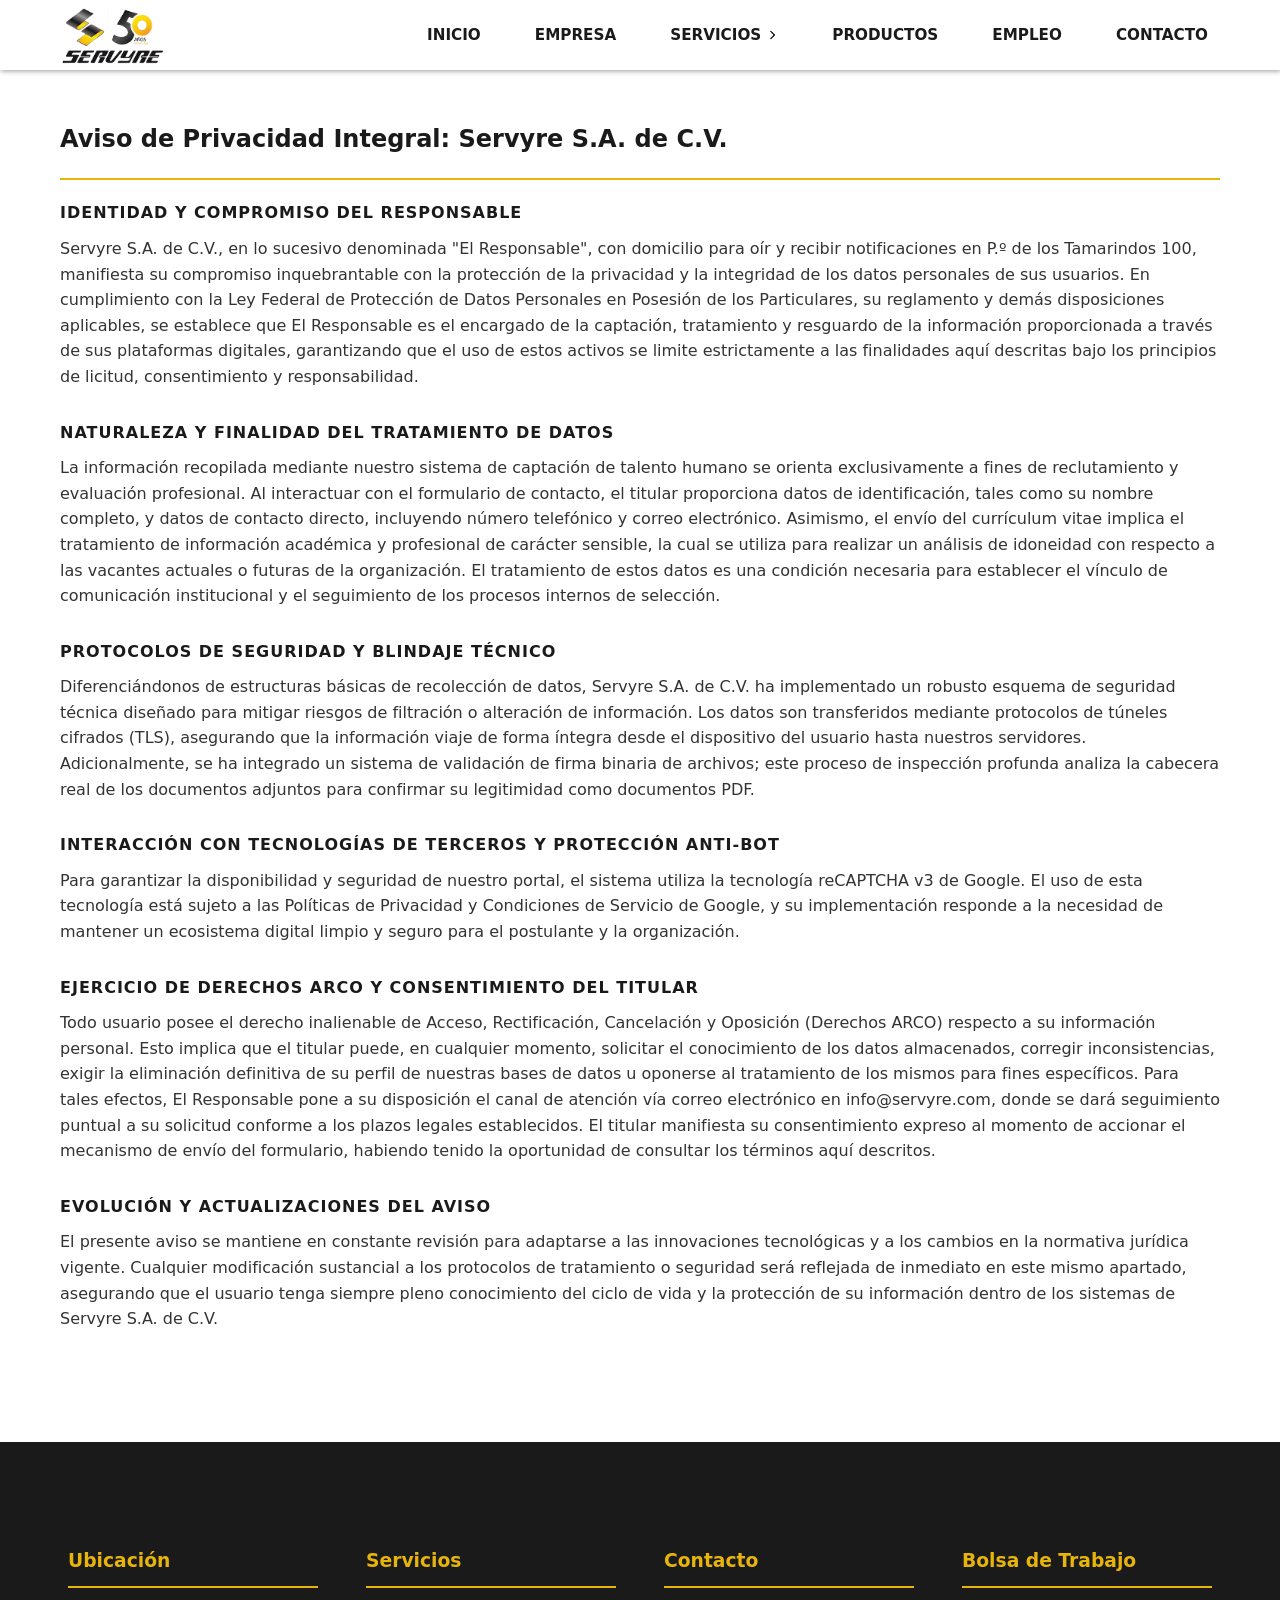
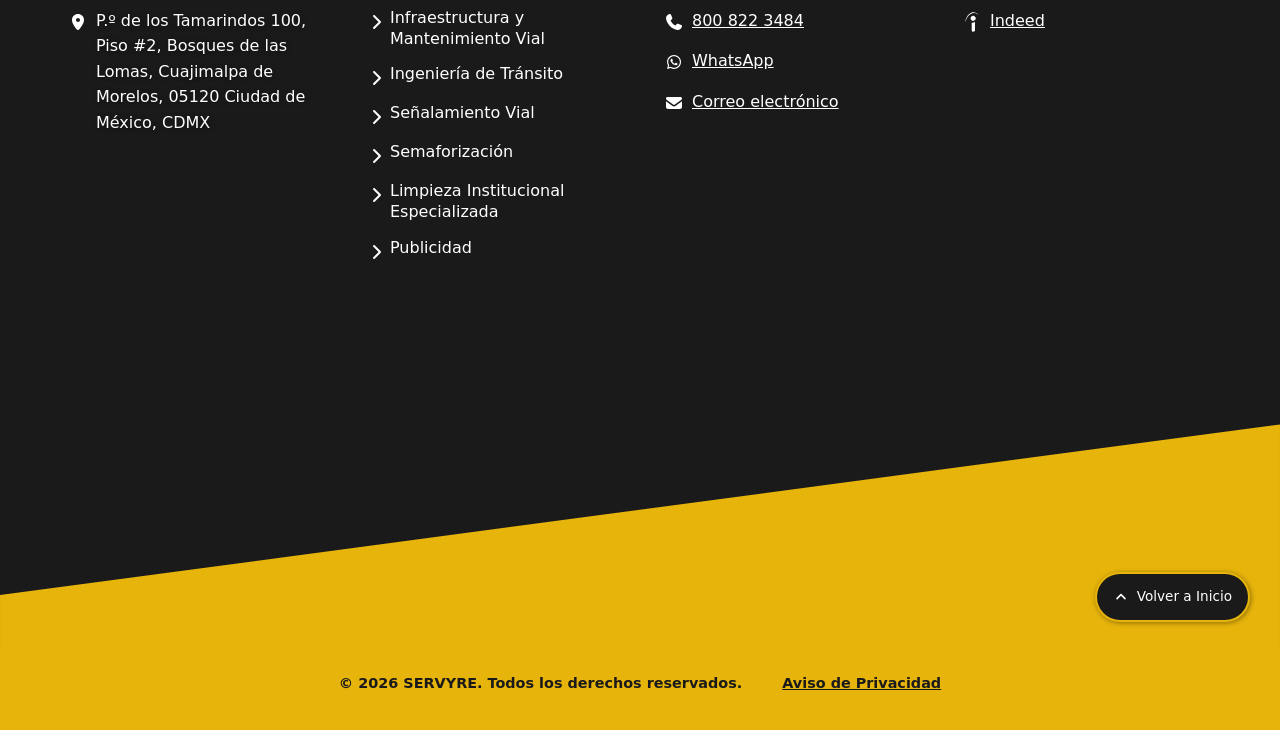
==== commit d0514b83: "fix: corregir ortografia de textos" ====
--- a/aviso-de-privacidad.html
+++ b/aviso-de-privacidad.html
@@ -140,7 +140,7 @@
                     <div class="contact-texts">
                         <h3>Ubicación</h3>
                         <div class="contact-item">
-                            <img src="assets/icons/location.svg" alt="Ubicacion" class="icon">
+                            <img src="assets/icons/location.svg" alt="Icono de ubicación" class="icon">
                             <p>P.º de los Tamarindos 100, Piso #2, Bosques de las Lomas, Cuajimalpa de Morelos, 05120
                                 Ciudad
                                 de México, CDMX</p>
@@ -149,42 +149,42 @@
                     <div class="contact-texts contact-texts--gap">
                         <h3>Servicios</h3>
                         <div class="contact-item">
-                            <img src="assets/icons/hero-arrow-right.svg" alt="Flecha" class="icon">
+                            <img src="assets/icons/hero-arrow-right.svg" alt="Icono de flecha" class="icon">
                             <a class="contact-item--service" href="servicios/infra-mant-vial.html">Infraestructura y Mantenimiento Vial</a>
                         </div>
                         <div class="contact-item">
-                            <img src="assets/icons/hero-arrow-right.svg" alt="Flecha" class="icon">
+                            <img src="assets/icons/hero-arrow-right.svg" alt="Icono de flecha" class="icon">
                             <a class="contact-item--service" href="servicios/ingenieria-transito.html">Ingeniería de Tránsito</a>
                         </div>
                         <div class="contact-item">
-                            <img src="assets/icons/hero-arrow-right.svg" alt="Flecha" class="icon">
+                            <img src="assets/icons/hero-arrow-right.svg" alt="Icono de flecha" class="icon">
                             <a class="contact-item--service" href="servicios/senalamiento-vial.html">Señalamiento Vial</a>
                         </div>
                         <div class="contact-item">
-                            <img src="assets/icons/hero-arrow-right.svg" alt="Flecha" class="icon">
+                            <img src="assets/icons/hero-arrow-right.svg" alt="Icono de flecha" class="icon">
                             <a class="contact-item--service" href="servicios/semaforizacion.html">Semaforización</a>
                         </div>
                         <div class="contact-item">
-                            <img src="assets/icons/hero-arrow-right.svg" alt="Flecha" class="icon">
+                            <img src="assets/icons/hero-arrow-right.svg" alt="Icono de flecha" class="icon">
                             <a class="contact-item--service" href="servicios/limp-institucional-especializada.html">Limpieza Institucional Especializada</a>
                         </div>
                         <div class="contact-item">
-                            <img src="assets/icons/hero-arrow-right.svg" alt="Flecha" class="icon">
+                            <img src="assets/icons/hero-arrow-right.svg" alt="Icono de flecha" class="icon">
                             <a class="contact-item--service" href="servicios/publicidad.html">Publicidad</a>
                         </div>
                     </div>
                     <div class="contact-texts">
                         <h3>Contacto</h3>
                         <div class="contact-item">
-                            <img src="assets/icons/phone.svg" alt="Telefono" class="icon">
+                            <img src="assets/icons/phone.svg" alt="Icono de Teléfono" class="icon">
                             <a href="tel:8008223484">800 822 3484</a>
                         </div>
                         <div class="contact-item">
-                            <img src="assets/icons/whatsapp.svg" alt="Telefono" class="icon">
-                            <a href="https://wa.me/525514739833" target="_blank">Whatsapp</a>
-                        </div>
-                        <div class="contact-item">
-                            <img src="assets/icons/email.svg" alt="Correo" class="icon">
+                            <img src="assets/icons/whatsapp.svg" alt="Icono de WhatsApp" class="icon">
+                            <a href="https://wa.me/525514739833" target="_blank">WhatsApp</a>
+                        </div>
+                        <div class="contact-item">
+                            <img src="assets/icons/email.svg" alt="Icono de Correo Electrónico" class="icon">
                             <a
                                 href="mailto:info@servyre.com?subject=Consulta%20desde%20la%20Web&body=Hola,%20quisiera%20informaci%C3%B3n%20sobre...">Correo
                                 electrónico</a>
@@ -193,7 +193,7 @@
                     <div class="contact-texts">
                         <h3>Bolsa de Trabajo</h3>
                         <div class="contact-item">
-                            <img src="assets/icons/indeed-icon.svg" alt="Correo" class="icon">
+                            <img src="assets/icons/indeed-icon.svg" alt="Logo de Indeed" class="icon">
                             <a href="https://mx.indeed.com/cmp/Grupo-Servyre-S.a-De-C.v" target="_blank">Indeed</a>
                         </div>
                     </div>
--- a/css/styles.css
+++ b/css/styles.css
@@ -2010,6 +2010,10 @@
     .nav-servicios__submenu a:hover {
         padding-left: 32px;
         border-left: 5px solid var(--primary-color);
+    }
+
+    .nav-links--active {
+        border: none;
     }
 }
 
